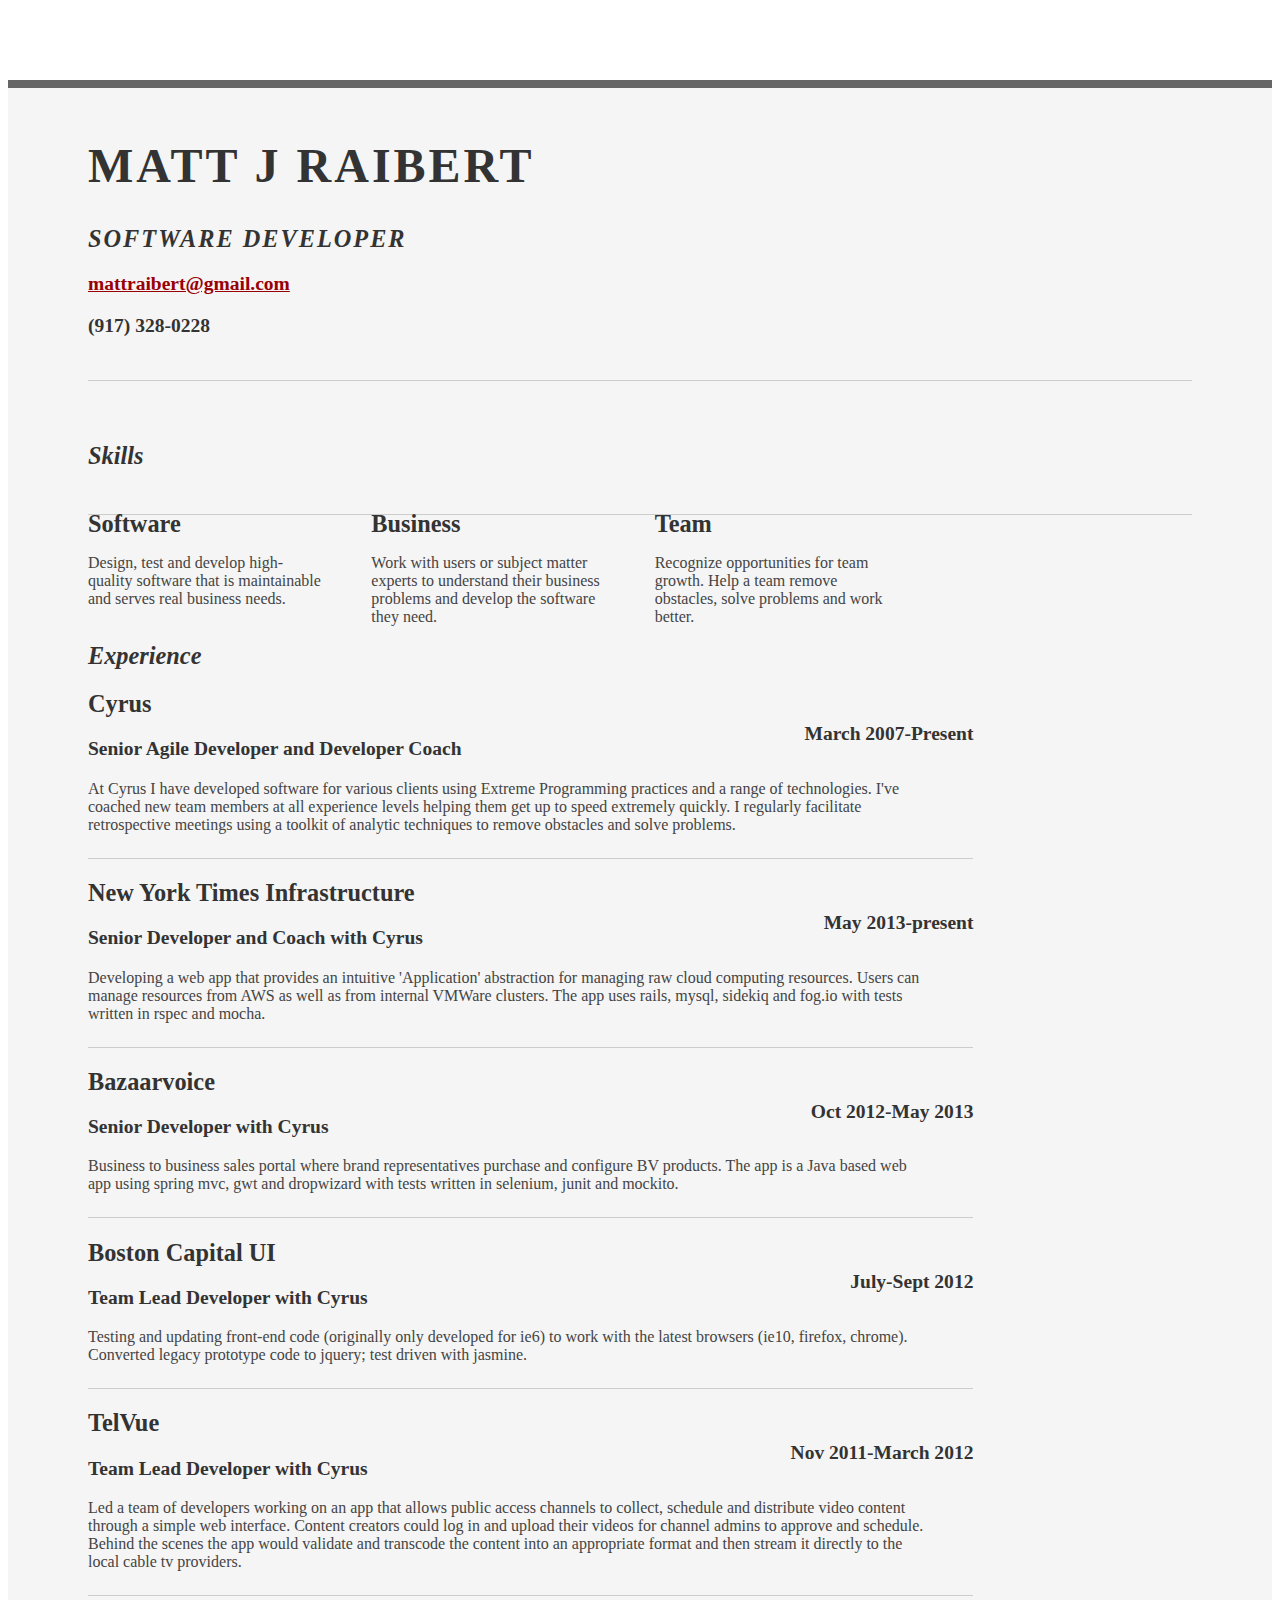
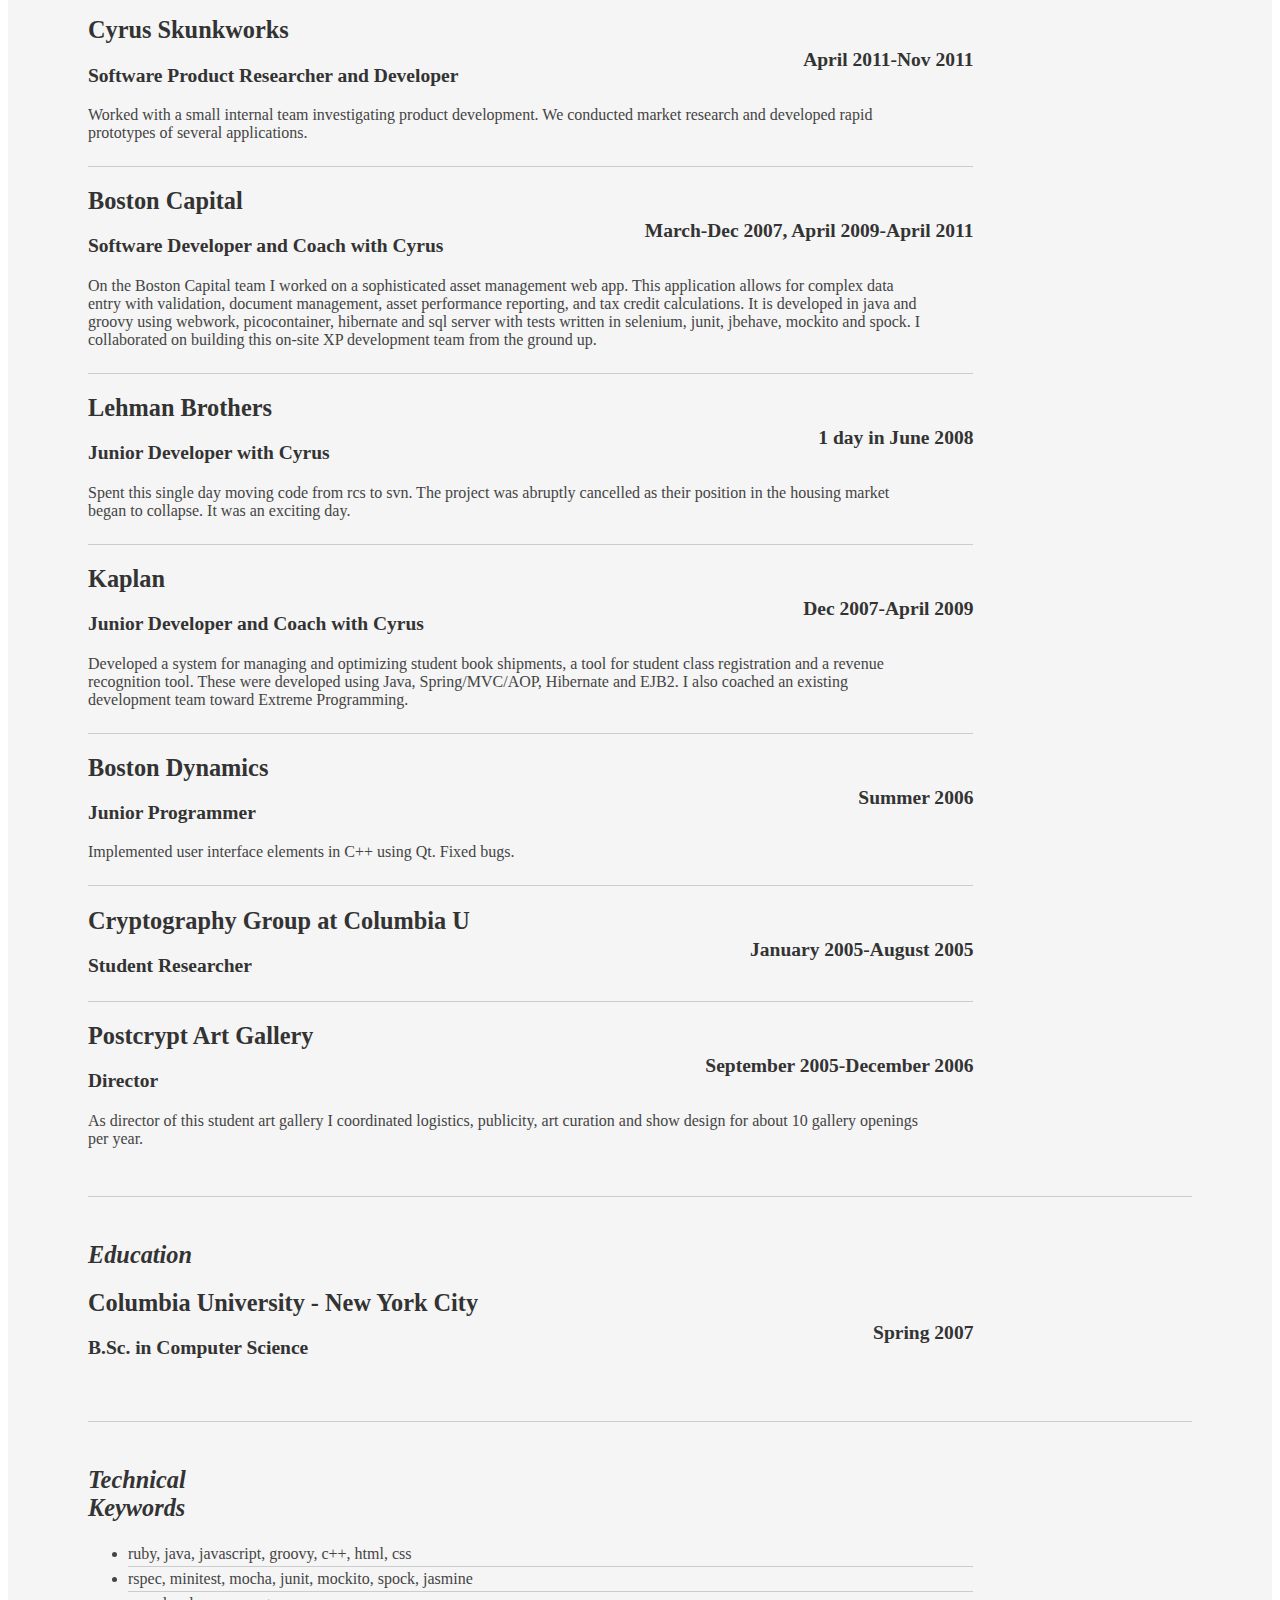
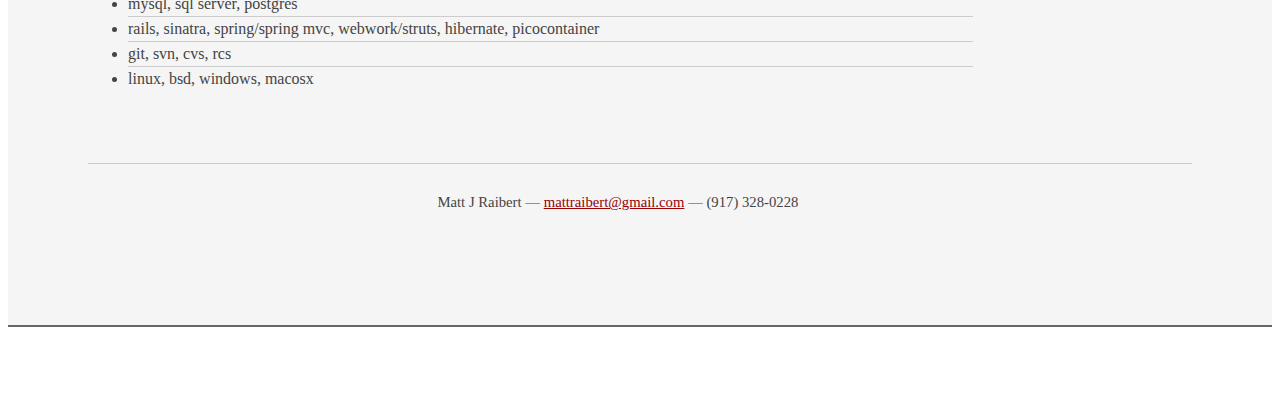
==== resume/index.html @ 64c14b51 "my current website" ====
<!DOCTYPE html PUBLIC "-//W3C//DTD XHTML 1.0 Strict//EN" "http://www.w3.org/TR/xhtml1/DTD/xhtml1-strict.dtd">
<html>
<head>
  <title>Matt J Raibert | Software Developer | mattraibert@gmail.com</title>
  <meta http-equiv="content-type" content="text/html; charset=utf-8"/>
  <meta name="keywords" content=""/>
  <meta name="description" content=""/>
  <link rel="stylesheet" type="text/css"
        href="http://yui.yahooapis.com/2.7.0/build/reset-fonts-grids/reset-fonts-grids.css"
        media="all"/>
  <link rel="stylesheet" type="text/css" href="common.css" media="all"/>
  <link rel="stylesheet" type="text/css" href="screen.css" media="screen"/>
  <link rel="stylesheet" type="text/css" href="print.css" media="print"/>
  <script type="text/javascript">
    var _gaq = _gaq || [];
    _gaq.push(['_setAccount', 'UA-7602095-3']);
    _gaq.push(['_setDomainName', 'mattraibert.com']);
    _gaq.push(['_setAllowLinker', true]);
    _gaq.push(['_trackPageview']);
    (function() {
      var ga = document.createElement('script'); ga.type = 'text/javascript'; ga.async = true;
      ga.src = ('https:' == document.location.protocol ? 'https://ssl' : 'http://www') + '.google-analytics.com/ga.js';
      var s = document.getElementsByTagName('script')[0]; s.parentNode.insertBefore(ga, s);
    })();
  </script>
</head>
<body>
<div id="doc2" class="yui-t7">
<div id="inner">
<div id="hd">
  <div class="yui-gc">
    <div class="yui-u first">
      <h1>Matt J Raibert</h1>
      <h2>Software Developer</h2>
    </div>
    <div class="yui-u">
      <div class="contact-info">
        <!-- <h3><a id="pdf" href="#">Download PDF</a></h3> -->
        <h3><a href="mailto:mattraibert@gmail.com">mattraibert@gmail.com</a>
        </h3>
        <h3>(917) 328-0228</h3>
      </div>
     </div>
  </div>
</div>
<div id="bd">
<div id="yui-main">
<div class="yui-b">
<div class="yui-gf">
  <div class="yui-u first">
    <h2>Skills</h2>
  </div>
  <div class="yui-u">
    <div class="talent">
      <h2>Software</h2>
      <p>
        Design, test and develop high-quality software that is
        maintainable and serves real business needs.
      </p>
    </div>
    <div class="talent">
      <h2>Business</h2>
      <p>
        Work with users or subject matter experts to understand their
        business problems and develop the software they need.
      </p>
    </div>
    <div class="talent">
      <h2>Team</h2>
      <p>
        Recognize opportunities for team growth. Help a team remove
        obstacles, solve problems and work better.
      </p>
    </div>
  </div>
</div>
<div class="yui-gf">
<div class="yui-u first">
  <h2>Experience</h2>
</div>
<div class="yui-u">
<div class="job">
  <h2>Cyrus</h2>
  <h3>Senior Agile Developer and Developer Coach</h3>
  <h4>March 2007-Present</h4>
  <p>
    At Cyrus I have developed software for various clients using
    Extreme Programming practices and a range of technologies. I've
    coached new team members at all experience levels helping them get
    up to speed extremely quickly. I regularly facilitate
    retrospective meetings using a toolkit of analytic techniques to
    remove obstacles and solve problems.
  </p>
</div>
<div class="job">
  <h2>New York Times Infrastructure</h2>
  <h3>Senior Developer and Coach with Cyrus</h3>
  <h4>May 2013-present</h4>
  <p>
    Developing a web app that provides an intuitive 'Application'
    abstraction for managing raw cloud computing resources. Users can
    manage resources from AWS as well as from internal VMWare
    clusters. The app uses rails, mysql, sidekiq and fog.io with tests
    written in rspec and mocha.
  </p>
</div>
<div class="job">
  <h2>Bazaarvoice</h2>
  <h3>Senior Developer with Cyrus</h3>
  <h4>Oct 2012-May 2013</h4>
  <p>
    Business to business sales portal where brand representatives
    purchase and configure BV products. The app is a Java based web
    app using spring mvc, gwt and dropwizard with tests written in
    selenium, junit and mockito.
  </p>
</div>
<div class="job">
  <h2>Boston Capital UI</h2>
  <h3>Team Lead Developer with Cyrus</h3>
  <h4>July-Sept 2012</h4>
  <p>
    Testing and updating front-end code (originally only developed for
    ie6) to work with the latest browsers (ie10, firefox, chrome).
    Converted legacy prototype code to jquery; test driven with jasmine.
  </p>
</div>
<div class="job">
  <h2>TelVue</h2>
  <h3>Team Lead Developer with Cyrus</h3>
  <h4>Nov 2011-March 2012</h4>
  <p>
    Led a team of developers working on an app that allows public access
    channels to collect, schedule and distribute video content through a
    simple web interface. Content creators could log in and upload their
    videos for channel admins to approve and schedule. Behind the scenes
    the app would validate and transcode the content into an appropriate
    format and then stream it directly to the local cable tv providers.
  </p>
</div>
<div class="job">
  <h2>Cyrus Skunkworks</h2>
  <h3>Software Product Researcher and Developer</h3>
  <h4>April 2011-Nov 2011</h4>
  <p>
    Worked with a small internal team investigating product
    development. We conducted market research and developed rapid
    prototypes of several applications.
  </p>
</div>
<div class="job">
  <h2>Boston Capital</h2>
  <h3>Software Developer and Coach with Cyrus</h3>
  <h4>March-Dec 2007, April 2009-April 2011</h4>
  <p>
    On the Boston Capital team I worked on a sophisticated asset
    management web app. This application allows for complex data entry
    with validation, document management, asset performance reporting,
    and tax credit calculations. It is developed in java and groovy
    using webwork, picocontainer, hibernate and sql server with tests
    written in selenium, junit, jbehave, mockito and spock. I
    collaborated on building this on-site XP development team from the
    ground up.
  </p>
</div>
<div class="job">
  <h2>Lehman Brothers</h2>
  <h3>Junior Developer with Cyrus</h3>
  <h4>1 day in June 2008</h4>
  <p>
    Spent this single day moving code from rcs to svn. The project was
    abruptly cancelled as their position in the housing market began
    to collapse. It was an exciting day.
  </p>
</div>
<div class="job">
  <h2>Kaplan</h2>
  <h3>Junior Developer and Coach with Cyrus</h3>
  <h4>Dec 2007-April 2009</h4>
  <p>
    Developed a system for managing and optimizing student book
    shipments, a tool for student class registration and a revenue
    recognition tool. These were developed using Java, Spring/MVC/AOP,
    Hibernate and EJB2. I also coached an existing development team
    toward Extreme Programming.
  </p>
</div>
<div class="job">
  <h2>Boston Dynamics</h2>
  <h3>Junior Programmer</h3>
  <h4>Summer 2006</h4>
  <p>
    Implemented user interface elements in C++ using Qt. Fixed bugs.
  </p>
</div>
<div class="job">
  <h2>Cryptography Group at Columbia U</h2>
  <h3>Student Researcher</h3>
  <h4>January 2005-August 2005</h4>
  <p></p>
</div>
<div class="job last"><h2>Postcrypt Art Gallery</h2>
  <h3>Director</h3>
  <h4>September 2005-December 2006</h4>
  <p>
    As director of this student art gallery I coordinated logistics,
    publicity, art curation and show design for about 10 gallery
    openings per year.
  </p>
</div>
</div>
</div>
<div class="yui-gf">
  <div class="yui-u first">
    <h2>Education</h2>
  </div>
  <div class="yui-u ed">
    <h2>Columbia University - New York City</h2>
    <h3>B.Sc. in Computer Science</h3><h4>Spring 2007</h4><br/>
  </div>
</div>
<div class="yui-gf last">
  <div class="yui-u first">
    <h2>Technical Keywords</h2>
  </div>
  <div class="skills-list yui-u">
    <ul>
      <li>ruby, java, javascript, groovy, c++, html, css</li>
      <li>rspec, minitest, mocha, junit, mockito, spock, jasmine</li>
      <li>mysql, sql server, postgres</li>
      <li>rails, sinatra, spring/spring mvc, webwork/struts, hibernate, picocontainer</li>
      <li>git, svn, cvs, rcs</li>
      <li class="last">linux, bsd, windows, macosx</li>
    </ul>
  </div>
</div>
</div>
</div>
</div>
<div id="ft">
  <p>
    Matt J Raibert &mdash; <a href="mailto:mattraibert@gmail.com">mattraibert@gmail.com</a> &mdash; (917) 328-0228
  </p>
</div>
</div>
</div>
</body>
</html>
---- resume/common.css ----
/*
---------------------------------------------------------------------------------
	STRIPPED DOWN RESUME TEMPLATE
    html resume

    v0.9: 5/28/09

    design and code by: thingsthatarebrown.com
                        (matt brown)
---------------------------------------------------------------------------------
*/

.msg {
  padding:  10px;
  position: relative;
}

.msg a {
  margin-left:     20px;
  padding:         4px 8px;
  text-decoration: none;
}

body {
  font-family: Georgia;
}

.yui-gf {
  padding-top:    1.5em;
  padding-bottom: 1.5em;
  border-bottom:  1px solid #ccc;
}

#hd h2 {
  text-transform: uppercase;
  letter-spacing: 2px;
}

#bd, #ft {
  margin-bottom: 2em;
}

#ft {
  padding:    1em 0 5em 0;
  font-size:  92%;
  border-top: 1px solid #ccc;
  text-align: center;
}

#ft p {
  margin-bottom: 0;
  text-align:    center;
}

#hd h1 {
  font-size:      48px;
  text-transform: uppercase;
  letter-spacing: 3px;
}

h2 {
  font-size: 152%
}

h3, h4 {
  font-size: 122%;
}

p {
  font-size:     100%;
  line-height:   18px;
  padding-right: 3em;
}

strong {
  font-weight: bold;
}

li {
  line-height:   24px;
  border-bottom: 1px solid #ccc;
}

p.enlarge {
  font-size:     144%;
  padding-right: 6.5em;
  line-height:   24px;
}

.contact-info {
  margin-top: 7px;
}

.first h2 {
  font-style: italic;
}

.last {
  border-bottom: 0
}

a#pdf {
  display:         block;
  float:           left;
  padding:         6px 50px 6px 12px;
  margin-bottom:   6px;
  text-decoration: none;
}

.job {
  position:       relative;
  margin-bottom:  1em;
  padding-bottom: 0;
  border-bottom:  1px solid #ccc;
}

.ed {
  position: relative;
}

.ed h4, .job h4 {
  position: absolute;
  top:      0.35em;
  right:    0
}

.job p {
  margin: 0.75em 0 1.5em 0;
}

.last {
  border: none;
}

.talent {
  width: 32%;
  float: left
}

.talent h2 {
  margin-bottom: 6px;
}

#srt-ttab {
  margin-bottom: 100px;
  text-align:    center;
}

#srt-ttab img.last {
  margin-top: 20px
}

.yui-gf .yui-u {
  width: 80.2%;
}

.yui-gf div.first {
  width: 12.3%;
}
---- resume/screen.css ----
/*
---------------------------------------------------------------------------------
	STRIPPED DOWN RESUME TEMPLATE
    html resume

    v0.9: 5/28/09

    design and code by: thingsthatarebrown.com 
                        (matt brown)
---------------------------------------------------------------------------------
*/

.msg {
  background: #222;
}

.msg h1 {
  color: #fff;
}

.msg a {
  background: #408814;
  color:      white;
}

.msg a:hover {
  background: #266400;
}

/* //-- yui-grids style overrides -- */
body {
  color: #444;
}

#inner {
  padding:      10px 80px;
  margin:       80px auto;
  background:   #f5f5f5;
  border:       solid #666;
  border-width: 8px 0 2px 0;
}

/* //-- header, body, footer -- */
#hd {
  margin:         2.5em 0 1em 0;
  padding-bottom: 1.5em;
  border-bottom:  1px solid #ccc
}

h1, h2, h3, h4 {
  color: #333;
}

a {
  color: #990003
}

a:hover {
  text-decoration: none;
}

p.enlarge span {
  color: #000
}

a#pdf {
  background: #666;
  color:      white;
}

a#pdf:hover {
  background: #222;
}
---- resume/print.css ----
/*
---------------------------------------------------------------------------------
	STRIPPED DOWN RESUME TEMPLATE
    html resume

    v0.9: 5/28/09

    design and code by: thingsthatarebrown.com 
                        (matt brown)
---------------------------------------------------------------------------------
*/

#inner {
  padding:             10px 80px;
  margin:              auto;
  border:              1px solid #666;
  border-top-width:    8px;
  border-bottom-width: 2px;
}

#doc2 {
  width: 80em;
}

#hd {
  margin:         2em 0 0 0;
  padding-bottom: 1.5em;
  border-bottom:  1px solid #ccc
}

a {
  color:           black;
  text-decoration: none;
}

.yui-t7 #yui-main .yui-b {
  margin: 0;
}
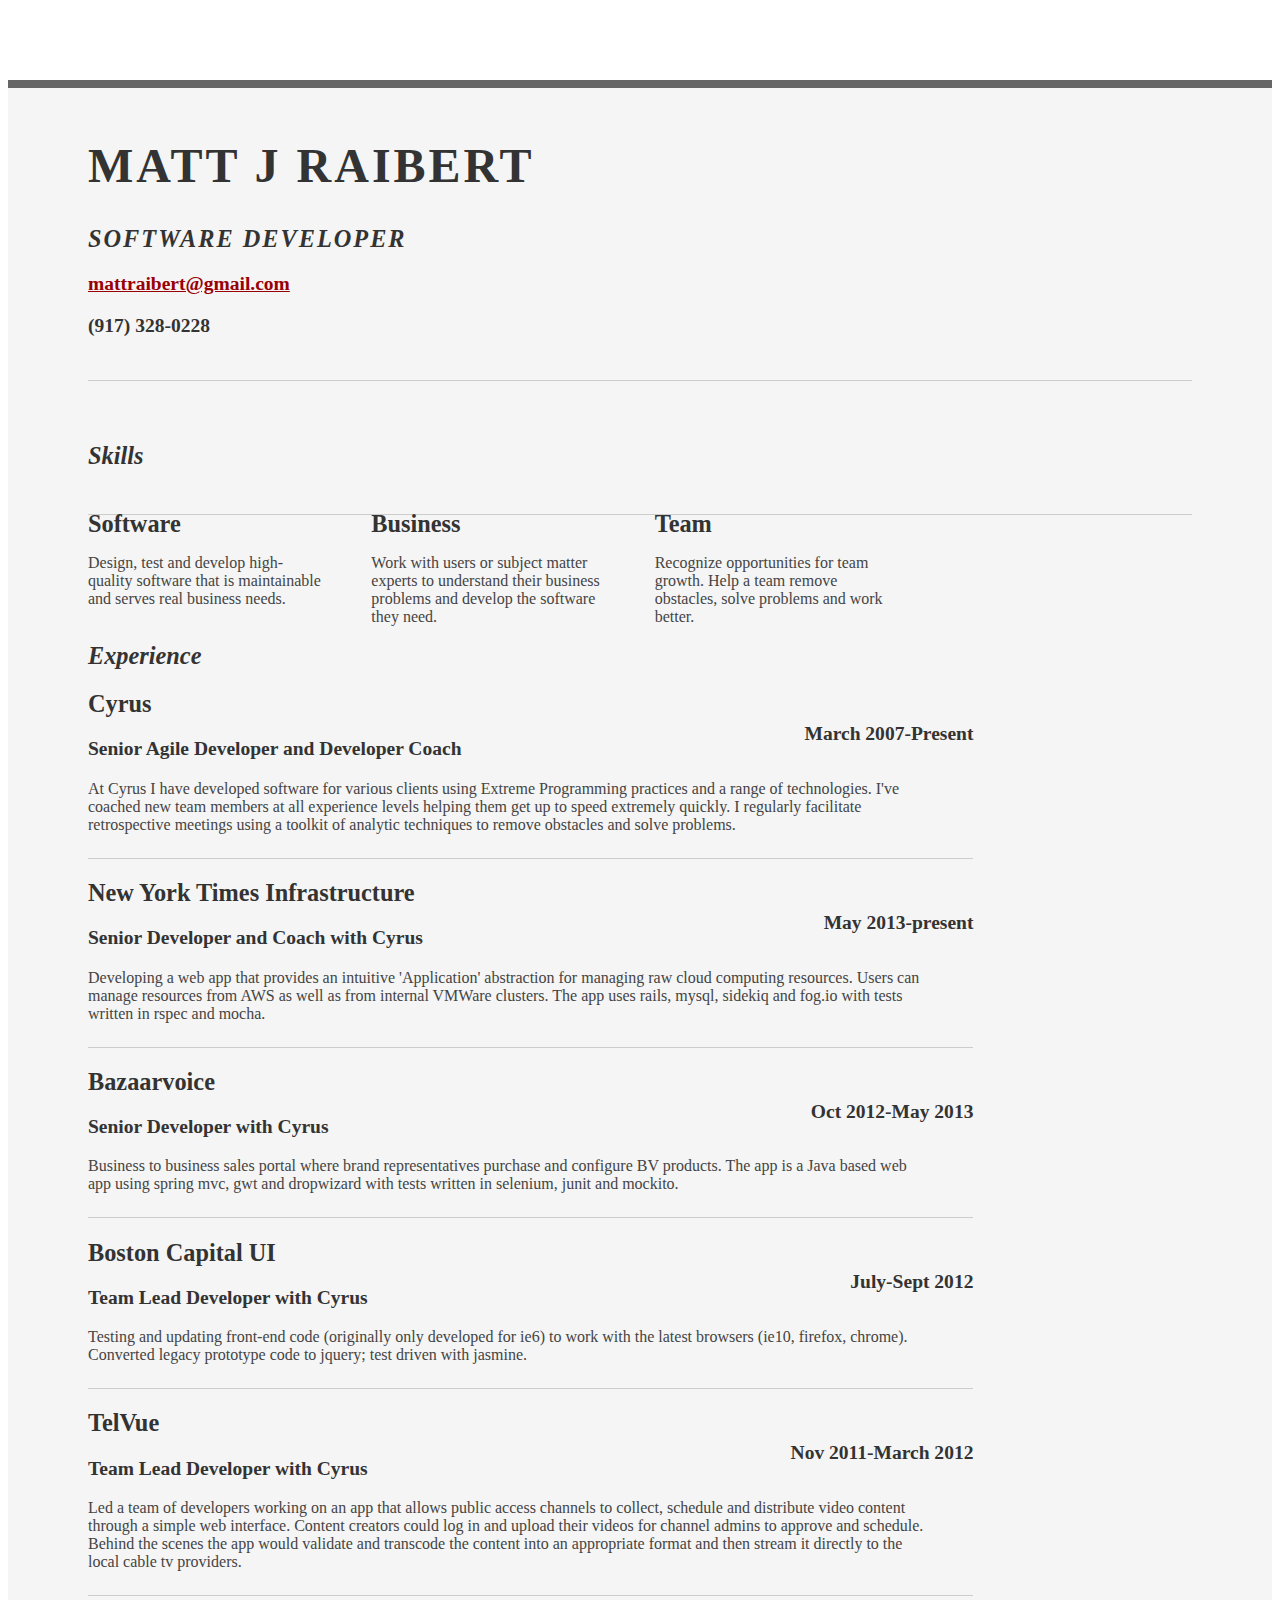
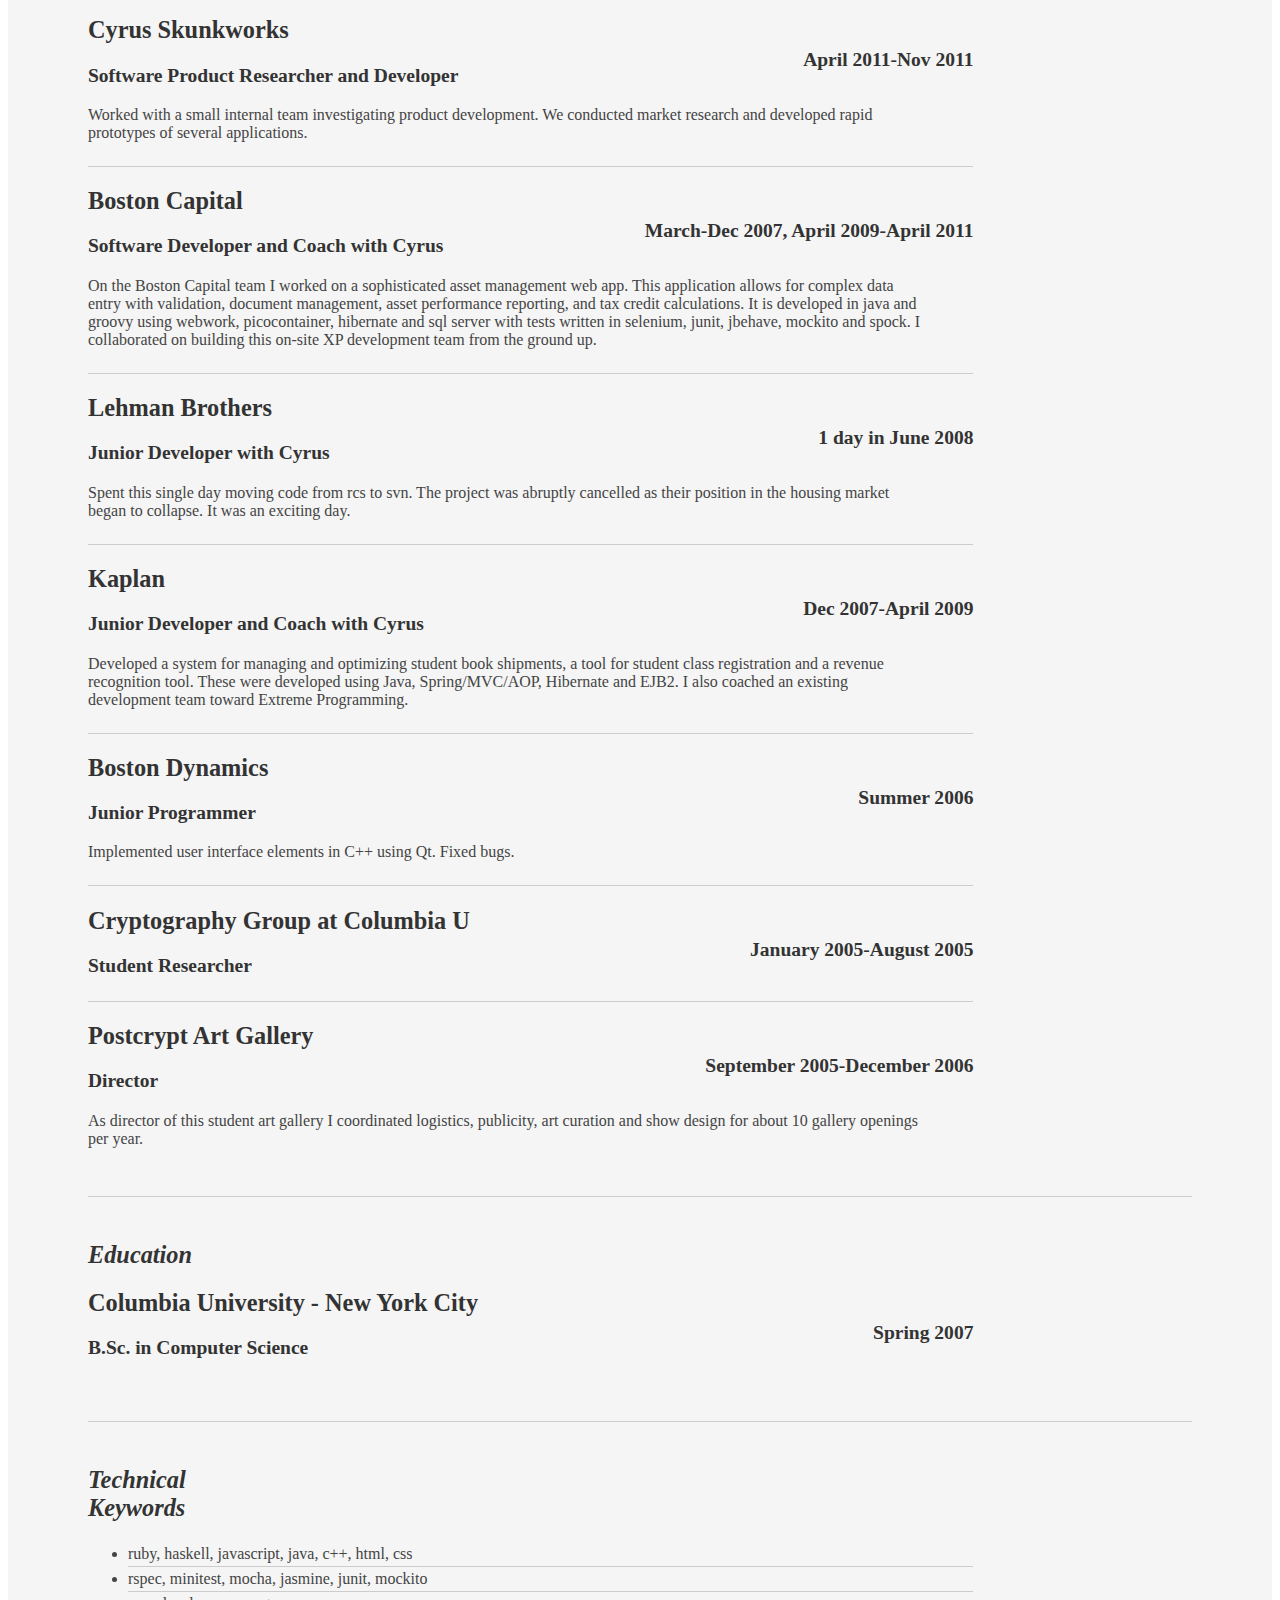
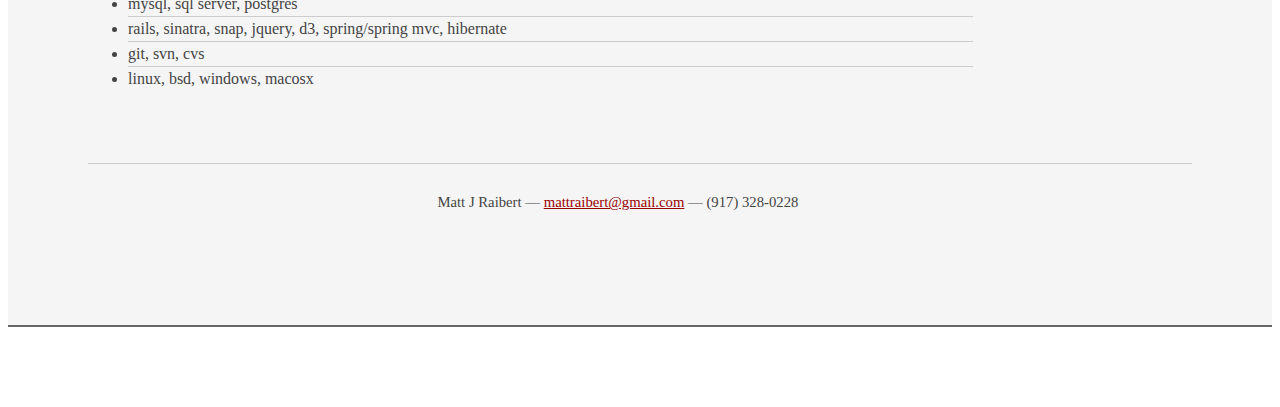
==== commit da78e146: "keywords" ====
--- a/resume/index.html
+++ b/resume/index.html
@@ -225,11 +225,11 @@
   </div>
   <div class="skills-list yui-u">
     <ul>
-      <li>ruby, java, javascript, groovy, c++, html, css</li>
-      <li>rspec, minitest, mocha, junit, mockito, spock, jasmine</li>
+      <li>ruby, haskell, javascript, java, c++, html, css</li>
+      <li>rspec, minitest, mocha, jasmine, junit, mockito</li>
       <li>mysql, sql server, postgres</li>
-      <li>rails, sinatra, spring/spring mvc, webwork/struts, hibernate, picocontainer</li>
-      <li>git, svn, cvs, rcs</li>
+      <li>rails, sinatra, snap, jquery, d3, spring/spring mvc, hibernate</li>
+      <li>git, svn, cvs</li>
       <li class="last">linux, bsd, windows, macosx</li>
     </ul>
   </div>
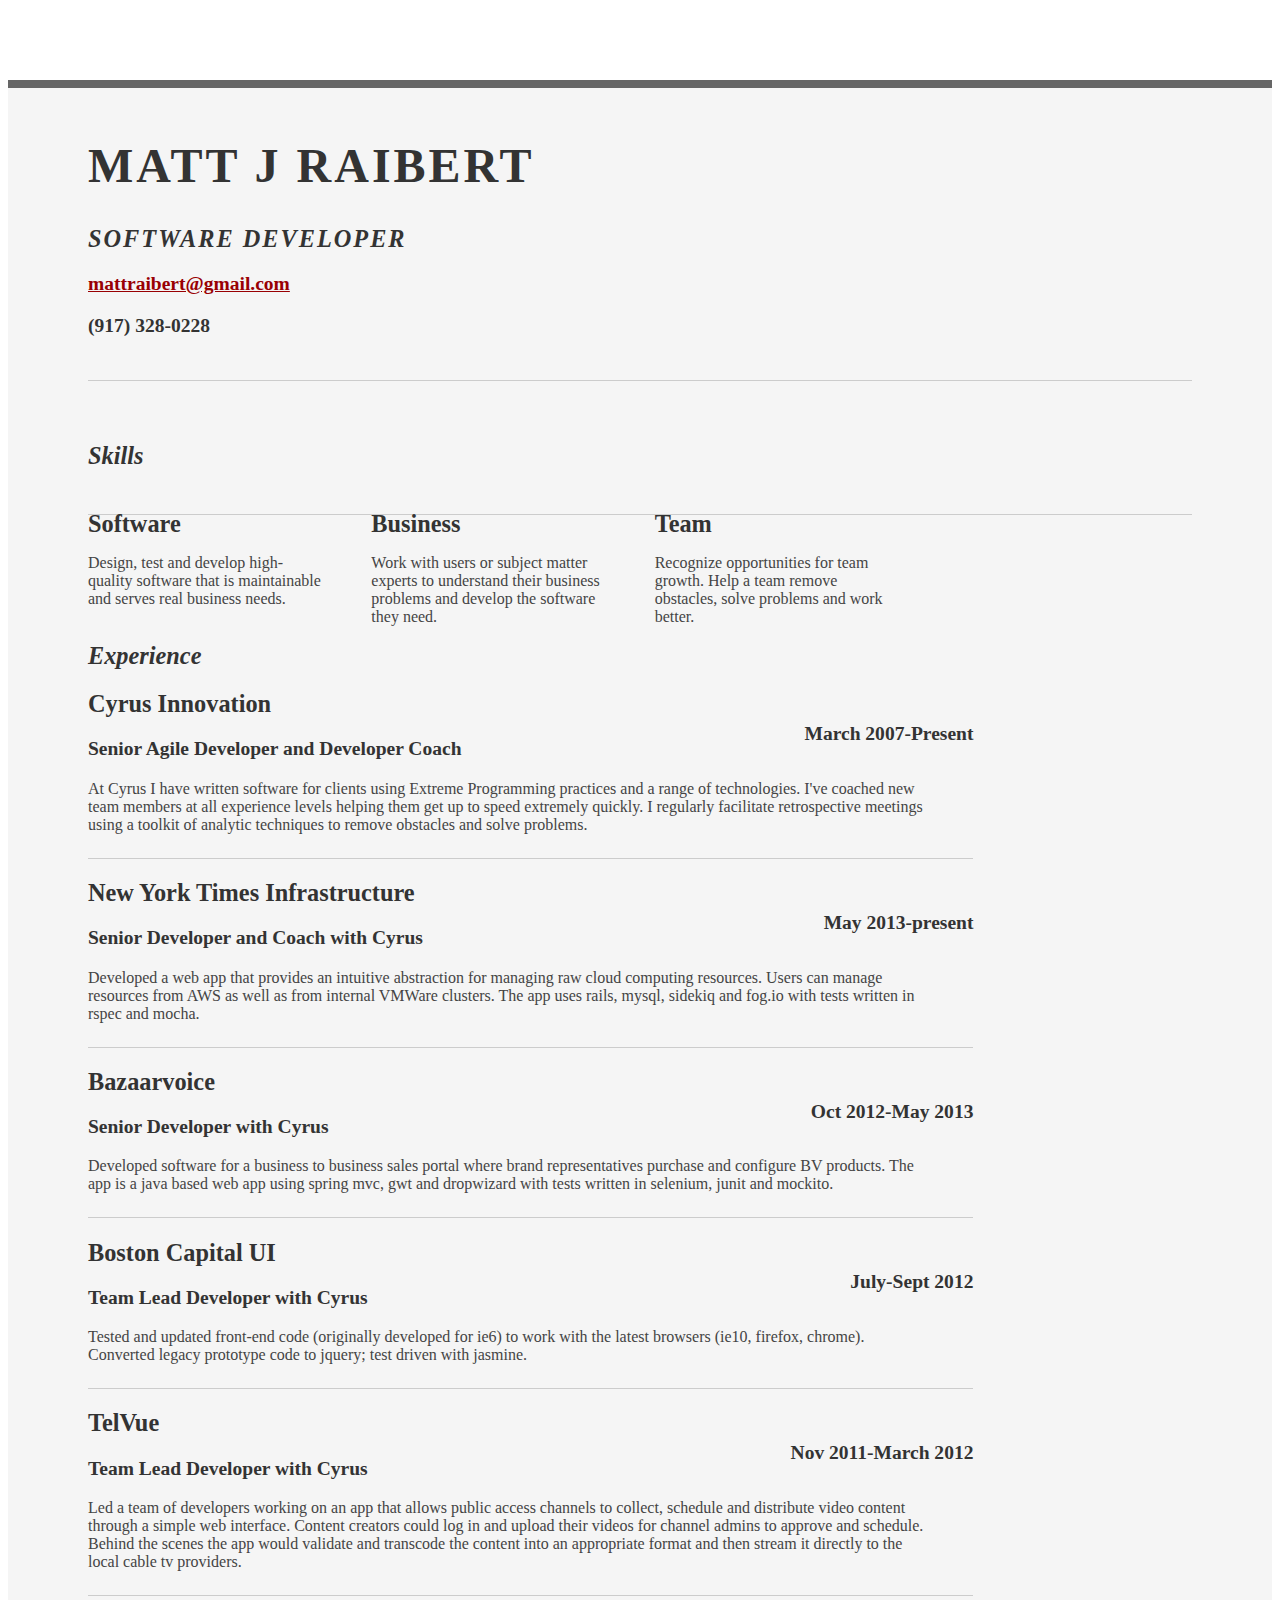
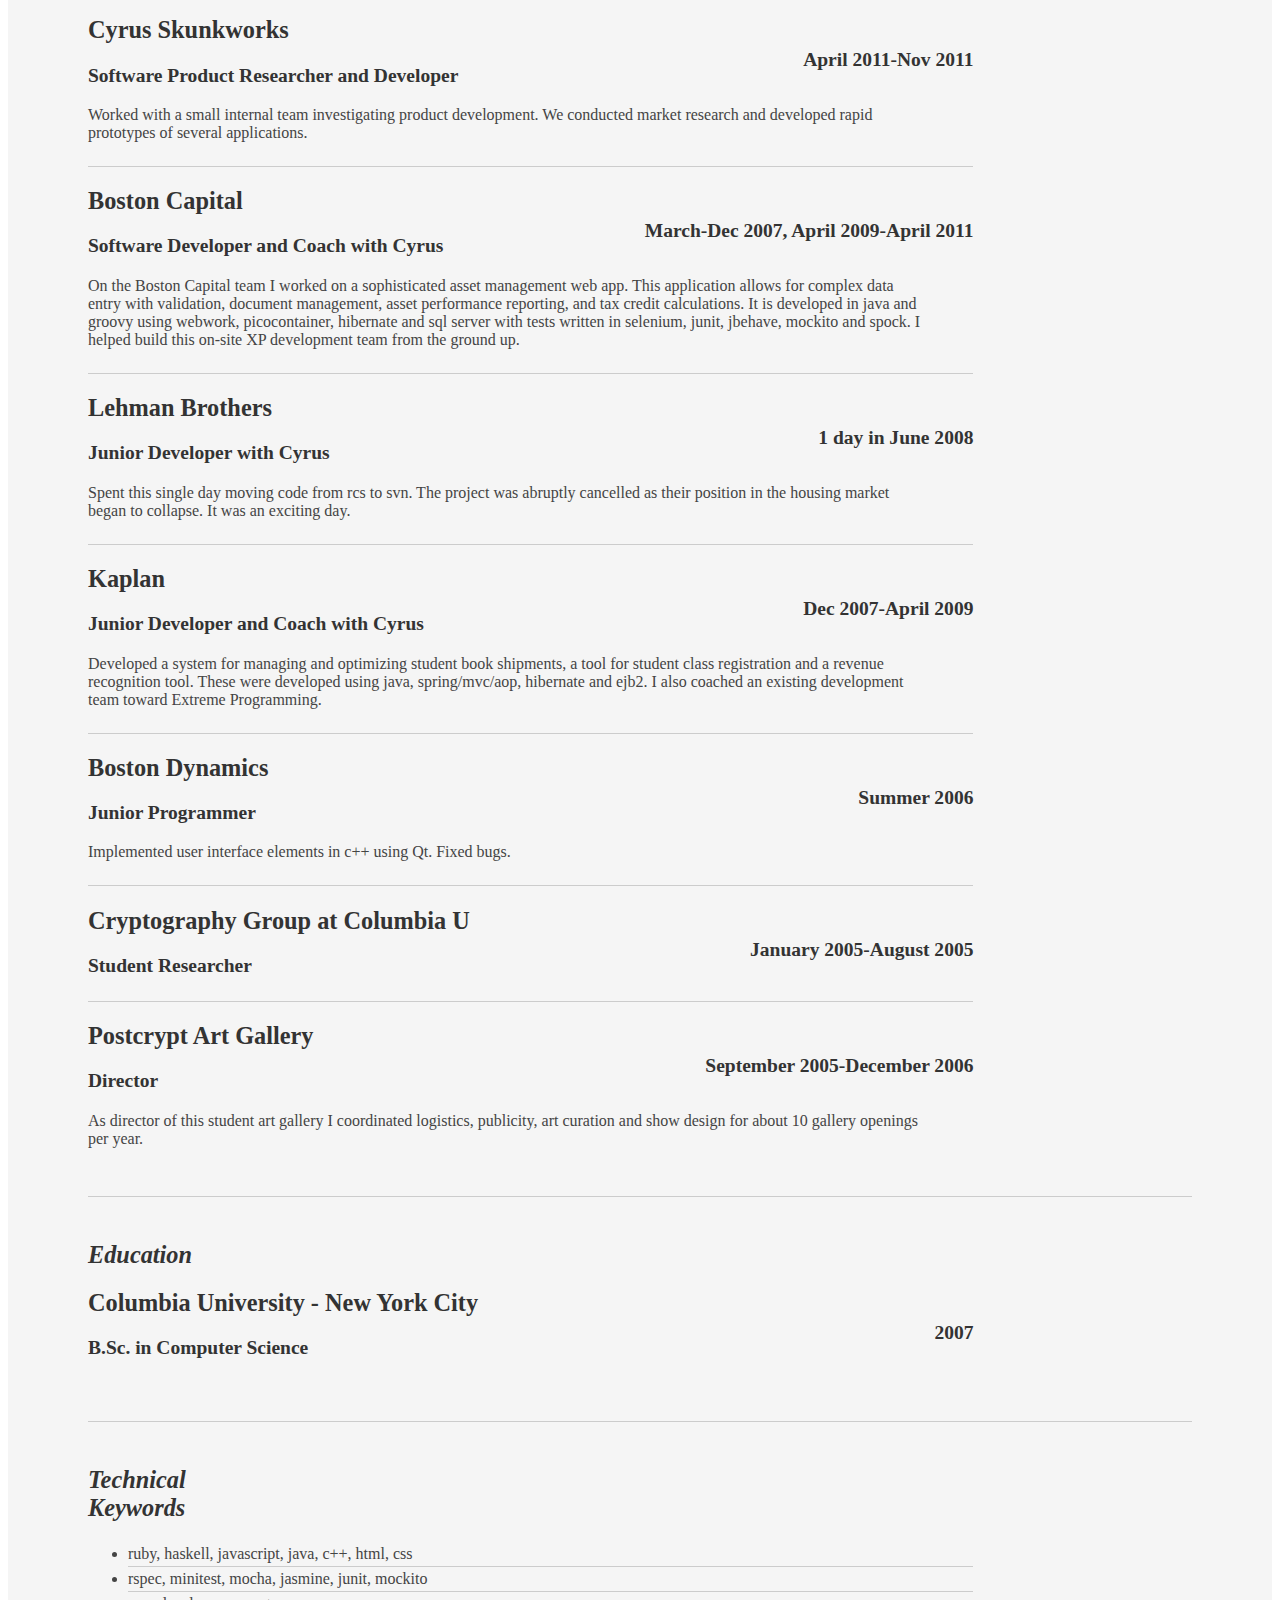
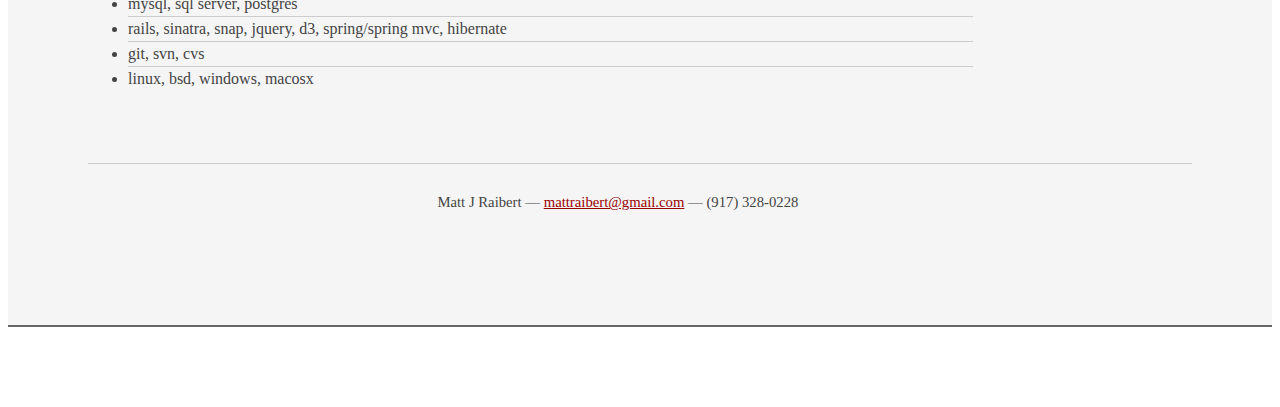
==== commit 1eaa3f4c: "update" ====
--- a/resume/index.html
+++ b/resume/index.html
@@ -80,16 +80,16 @@
 </div>
 <div class="yui-u">
 <div class="job">
-  <h2>Cyrus</h2>
+  <h2>Cyrus Innovation</h2>
   <h3>Senior Agile Developer and Developer Coach</h3>
   <h4>March 2007-Present</h4>
   <p>
-    At Cyrus I have developed software for various clients using
-    Extreme Programming practices and a range of technologies. I've
-    coached new team members at all experience levels helping them get
-    up to speed extremely quickly. I regularly facilitate
-    retrospective meetings using a toolkit of analytic techniques to
-    remove obstacles and solve problems.
+    At Cyrus I have written software for clients using Extreme
+    Programming practices and a range of technologies. I've coached
+    new team members at all experience levels helping them get up to
+    speed extremely quickly. I regularly facilitate retrospective
+    meetings using a toolkit of analytic techniques to remove
+    obstacles and solve problems.
   </p>
 </div>
 <div class="job">
@@ -97,11 +97,11 @@
   <h3>Senior Developer and Coach with Cyrus</h3>
   <h4>May 2013-present</h4>
   <p>
-    Developing a web app that provides an intuitive 'Application'
-    abstraction for managing raw cloud computing resources. Users can
-    manage resources from AWS as well as from internal VMWare
-    clusters. The app uses rails, mysql, sidekiq and fog.io with tests
-    written in rspec and mocha.
+    Developed a web app that provides an intuitive abstraction for
+    managing raw cloud computing resources. Users can manage resources
+    from AWS as well as from internal VMWare clusters. The app uses
+    rails, mysql, sidekiq and fog.io with tests written in rspec and
+    mocha.
   </p>
 </div>
 <div class="job">
@@ -109,10 +109,10 @@
   <h3>Senior Developer with Cyrus</h3>
   <h4>Oct 2012-May 2013</h4>
   <p>
-    Business to business sales portal where brand representatives
-    purchase and configure BV products. The app is a Java based web
-    app using spring mvc, gwt and dropwizard with tests written in
-    selenium, junit and mockito.
+    Developed software for a business to business sales portal where brand
+    representatives purchase and configure BV products. The app is a
+    java based web app using spring mvc, gwt and dropwizard with tests
+    written in selenium, junit and mockito.
   </p>
 </div>
 <div class="job">
@@ -120,9 +120,10 @@
   <h3>Team Lead Developer with Cyrus</h3>
   <h4>July-Sept 2012</h4>
   <p>
-    Testing and updating front-end code (originally only developed for
-    ie6) to work with the latest browsers (ie10, firefox, chrome).
-    Converted legacy prototype code to jquery; test driven with jasmine.
+    Tested and updated front-end code (originally developed for ie6)
+    to work with the latest browsers (ie10, firefox, chrome).
+    Converted legacy prototype code to jquery; test driven with
+    jasmine.
   </p>
 </div>
 <div class="job">
@@ -158,9 +159,8 @@
     with validation, document management, asset performance reporting,
     and tax credit calculations. It is developed in java and groovy
     using webwork, picocontainer, hibernate and sql server with tests
-    written in selenium, junit, jbehave, mockito and spock. I
-    collaborated on building this on-site XP development team from the
-    ground up.
+    written in selenium, junit, jbehave, mockito and spock. I helped
+    build this on-site XP development team from the ground up.
   </p>
 </div>
 <div class="job">
@@ -180,8 +180,8 @@
   <p>
     Developed a system for managing and optimizing student book
     shipments, a tool for student class registration and a revenue
-    recognition tool. These were developed using Java, Spring/MVC/AOP,
-    Hibernate and EJB2. I also coached an existing development team
+    recognition tool. These were developed using java, spring/mvc/aop,
+    hibernate and ejb2. I also coached an existing development team
     toward Extreme Programming.
   </p>
 </div>
@@ -190,7 +190,7 @@
   <h3>Junior Programmer</h3>
   <h4>Summer 2006</h4>
   <p>
-    Implemented user interface elements in C++ using Qt. Fixed bugs.
+    Implemented user interface elements in c++ using Qt. Fixed bugs.
   </p>
 </div>
 <div class="job">
@@ -216,7 +216,7 @@
   </div>
   <div class="yui-u ed">
     <h2>Columbia University - New York City</h2>
-    <h3>B.Sc. in Computer Science</h3><h4>Spring 2007</h4><br/>
+    <h3>B.Sc. in Computer Science</h3><h4>2007</h4><br/>
   </div>
 </div>
 <div class="yui-gf last">
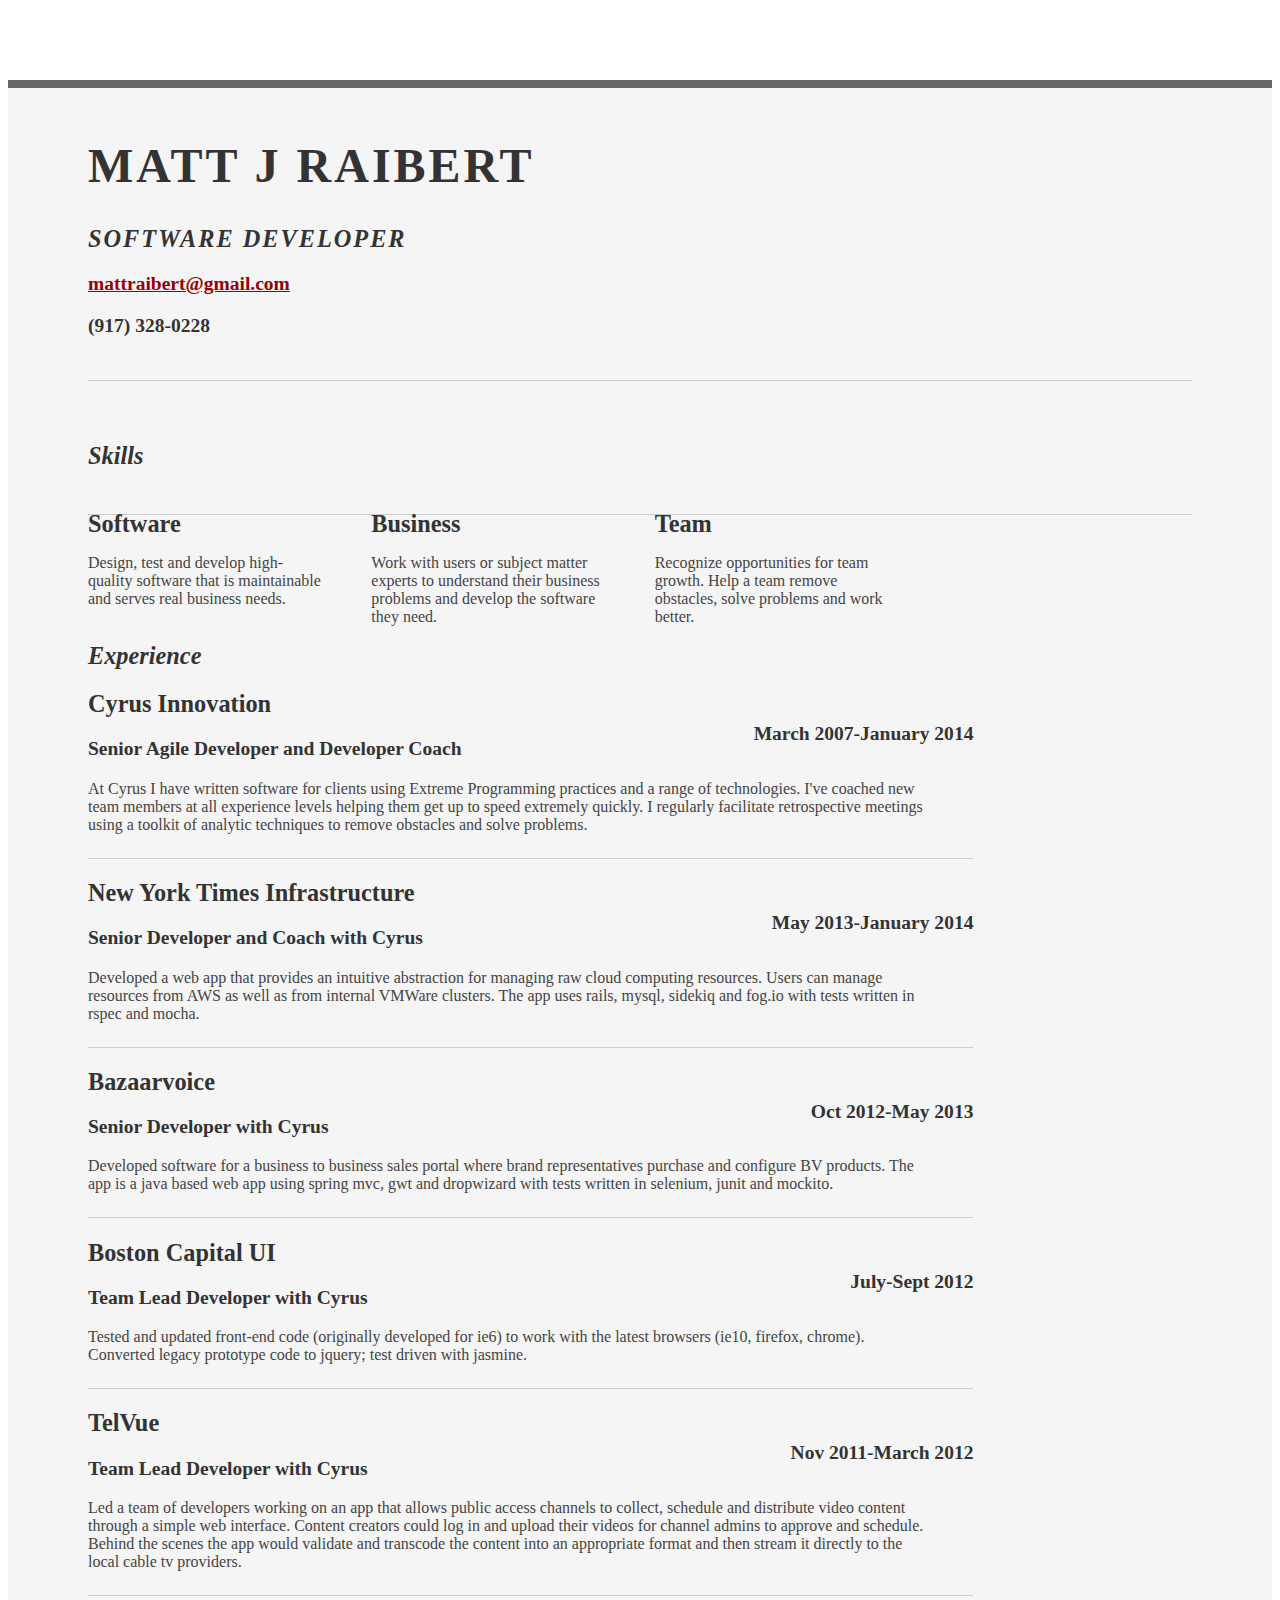
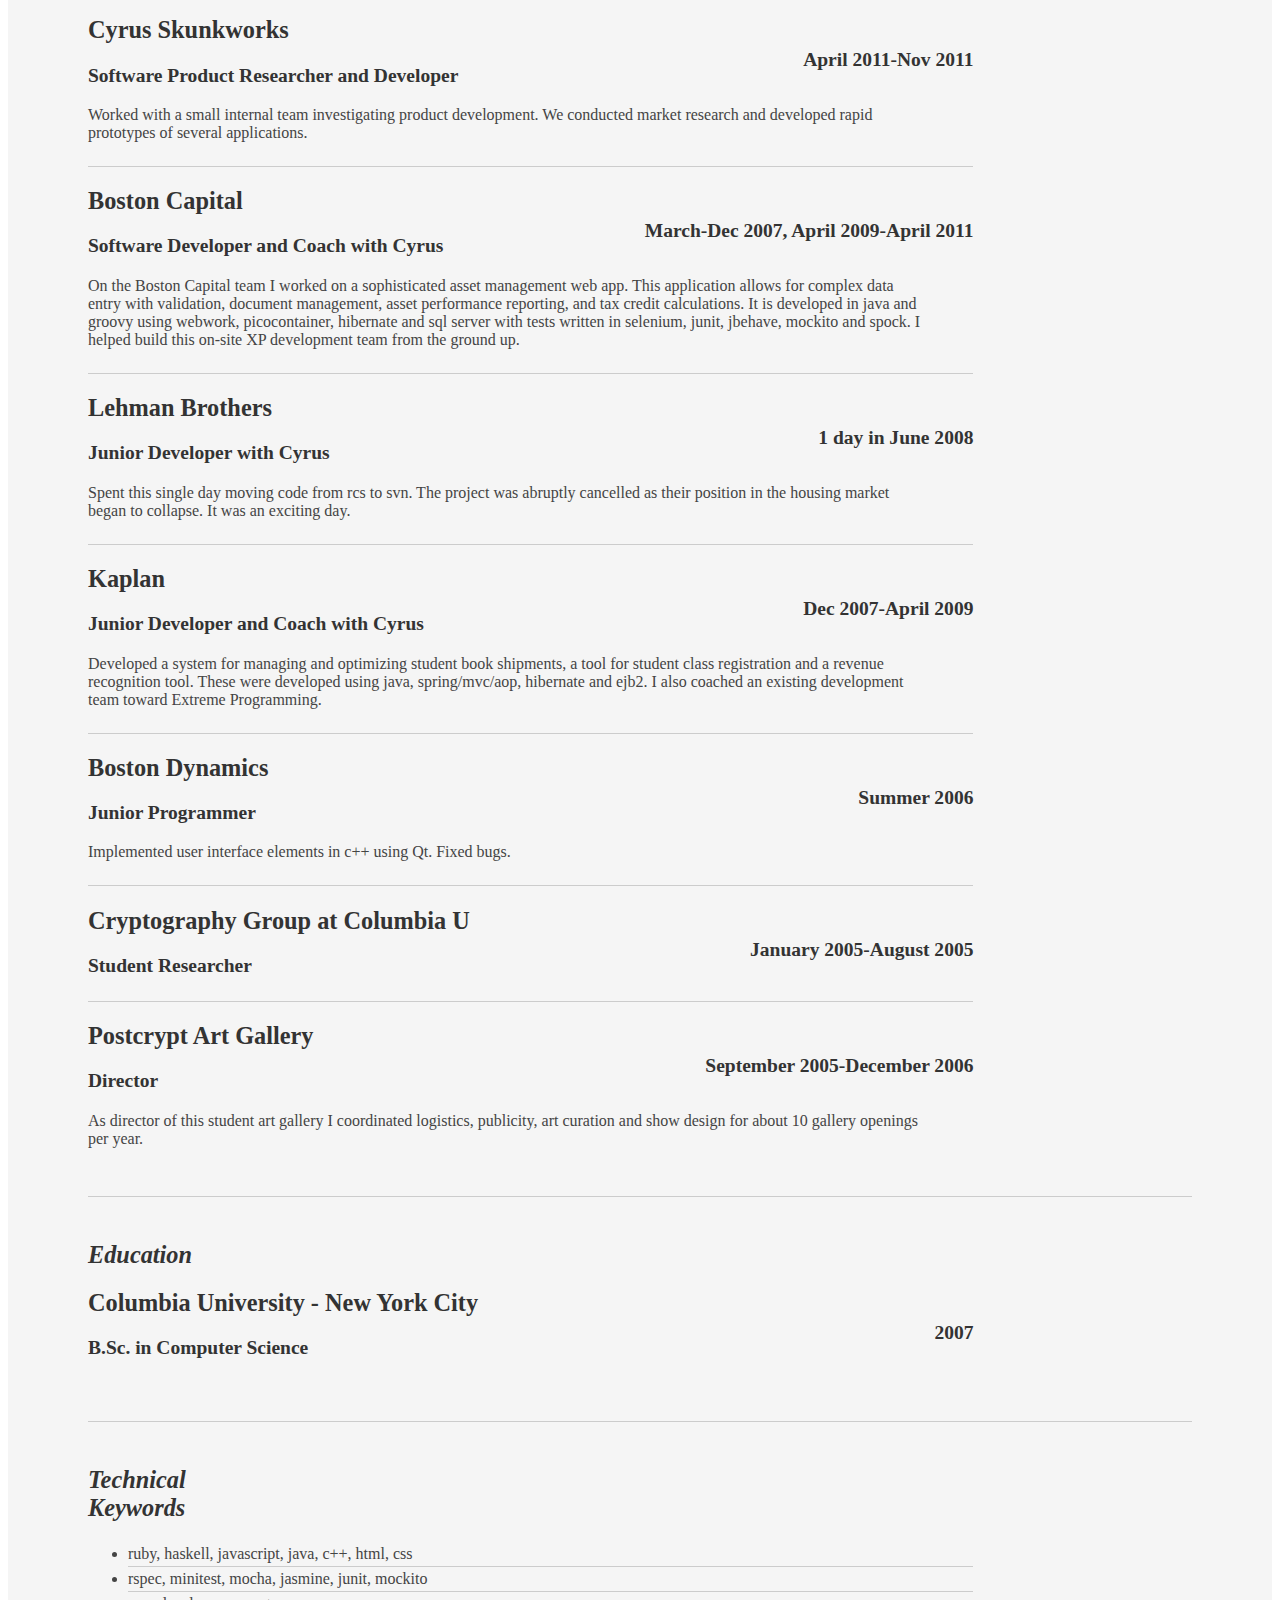
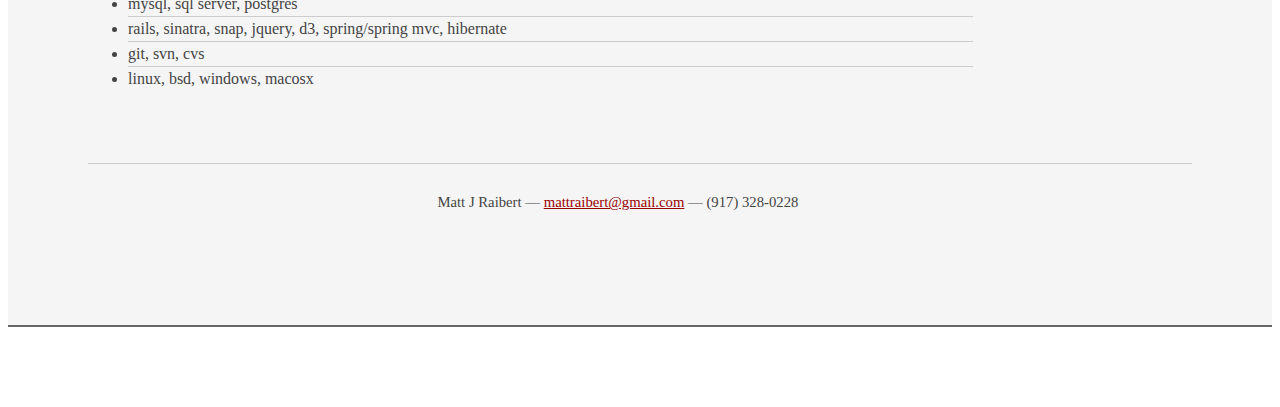
==== commit 4c4f083c: "Terminate Cyrus experience" ====
--- a/resume/index.html
+++ b/resume/index.html
@@ -82,7 +82,7 @@
 <div class="job">
   <h2>Cyrus Innovation</h2>
   <h3>Senior Agile Developer and Developer Coach</h3>
-  <h4>March 2007-Present</h4>
+  <h4>March 2007-January 2014</h4>
   <p>
     At Cyrus I have written software for clients using Extreme
     Programming practices and a range of technologies. I've coached
@@ -95,7 +95,7 @@
 <div class="job">
   <h2>New York Times Infrastructure</h2>
   <h3>Senior Developer and Coach with Cyrus</h3>
-  <h4>May 2013-present</h4>
+  <h4>May 2013-January 2014</h4>
   <p>
     Developed a web app that provides an intuitive abstraction for
     managing raw cloud computing resources. Users can manage resources
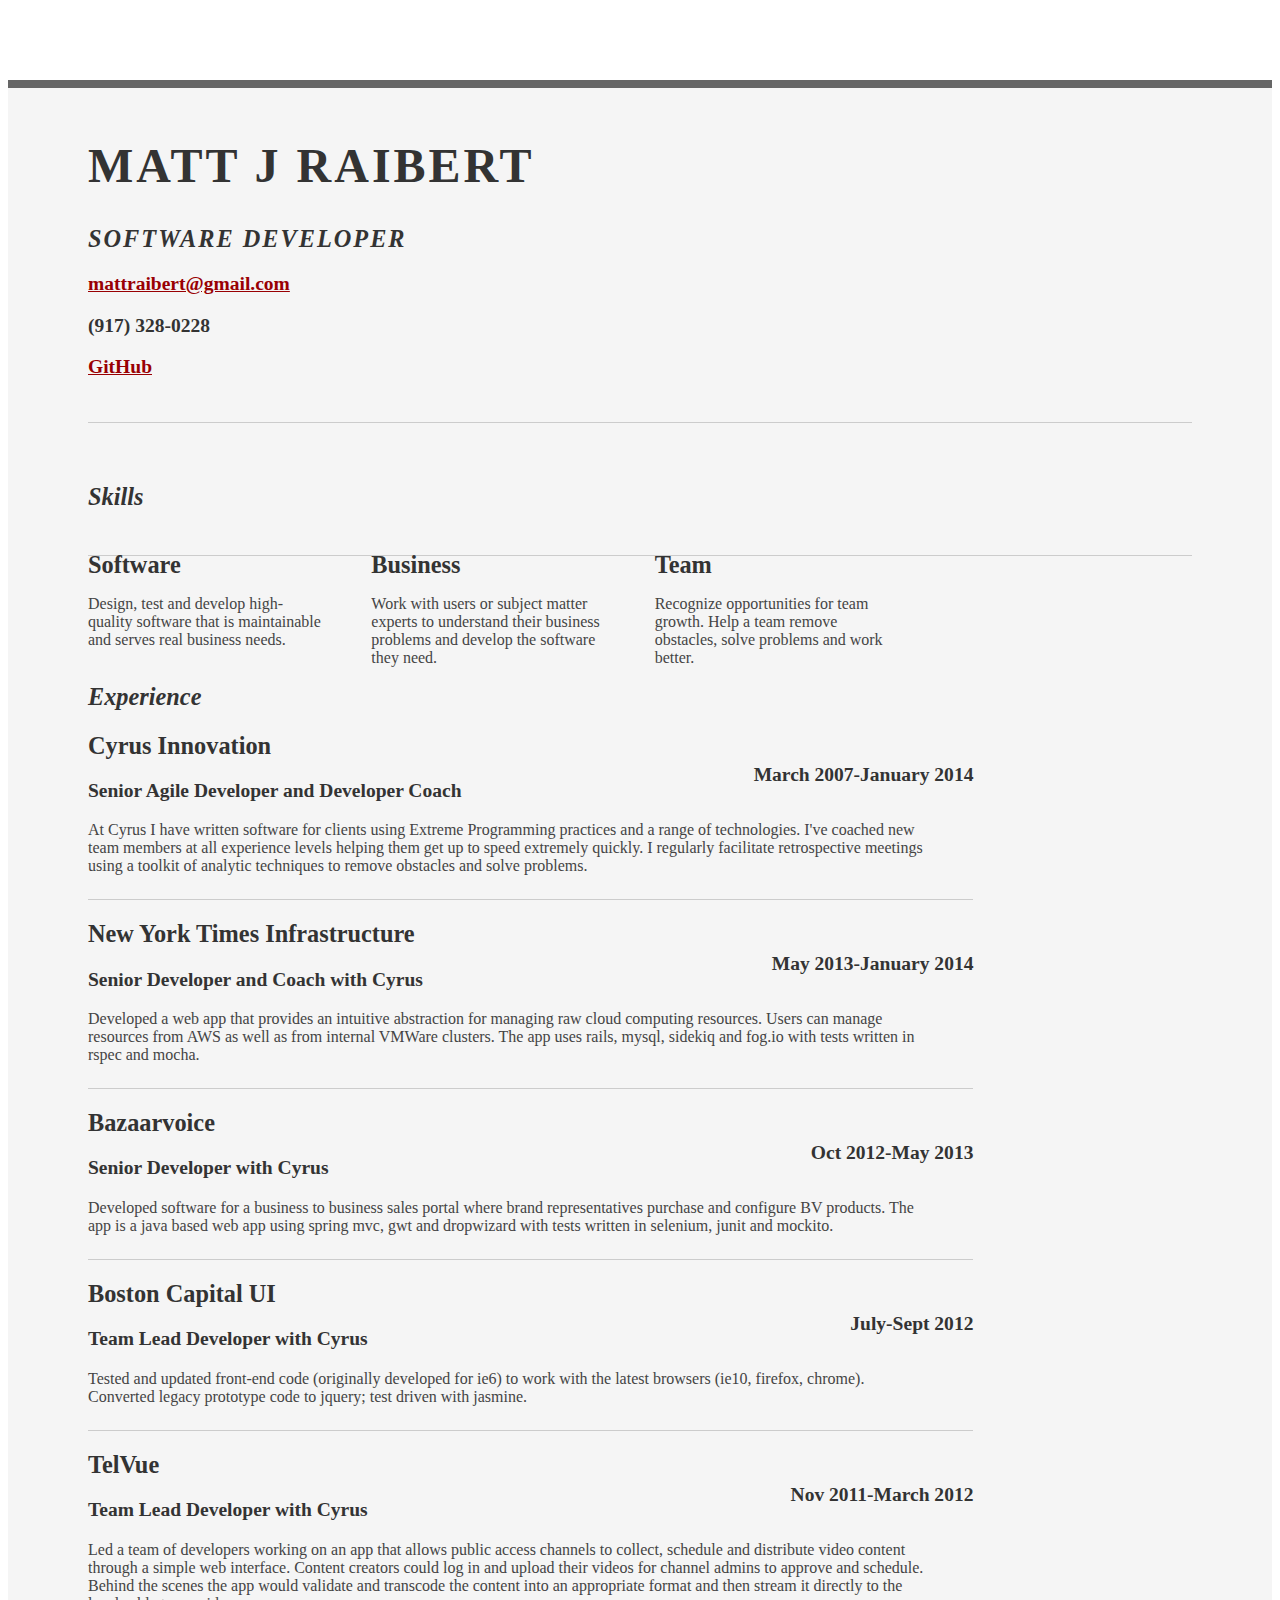
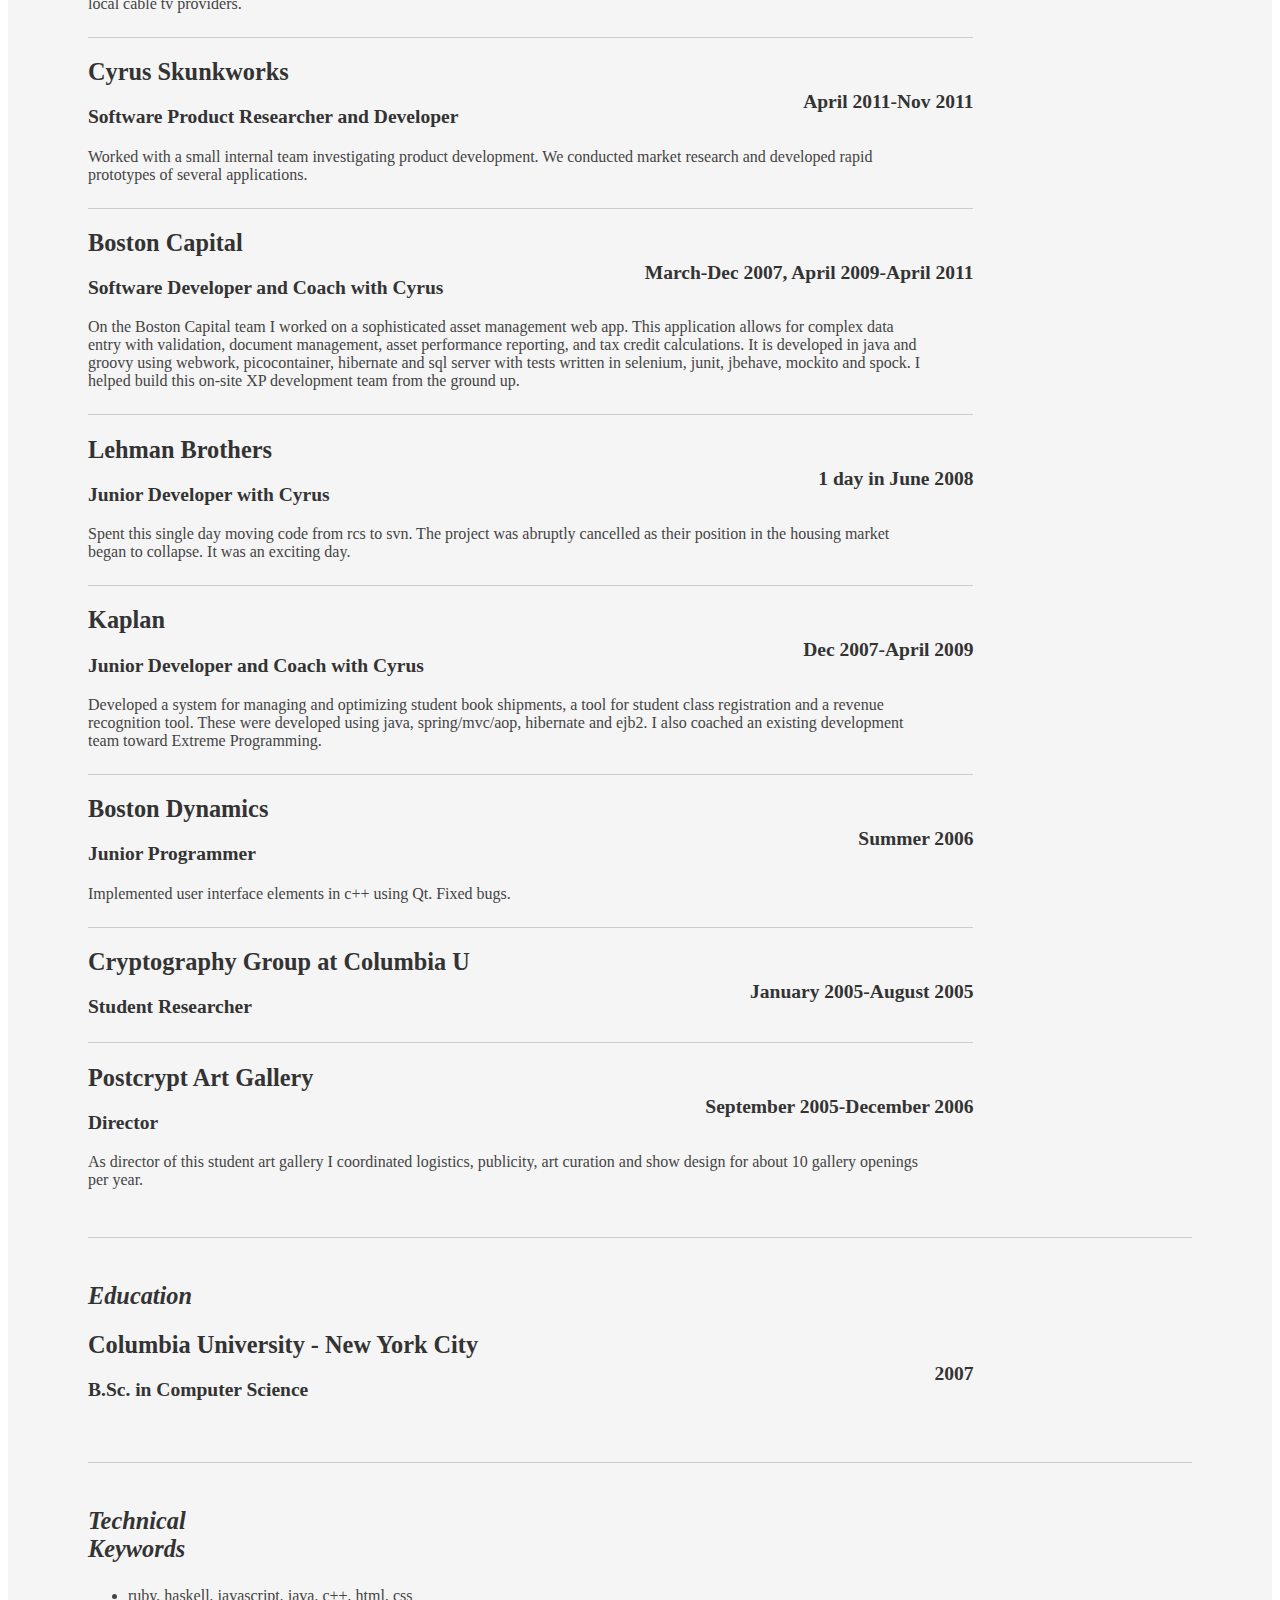
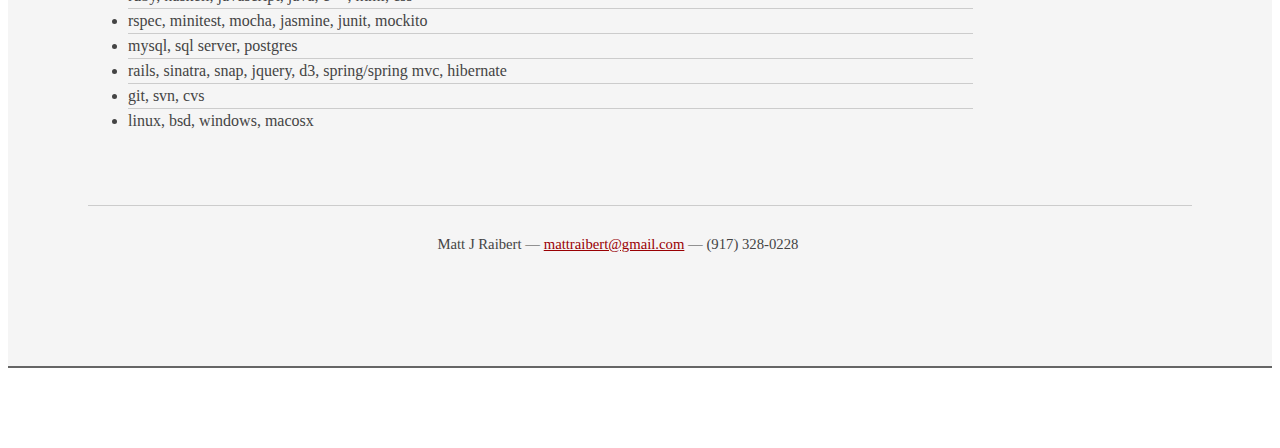
==== commit 53ba3381: "gh link" ====
--- a/resume/index.html
+++ b/resume/index.html
@@ -39,6 +39,7 @@
         <h3><a href="mailto:mattraibert@gmail.com">mattraibert@gmail.com</a>
         </h3>
         <h3>(917) 328-0228</h3>
+	<h3><a href="https://github.com/mattraibert/">GitHub</a></h2>
       </div>
      </div>
   </div>
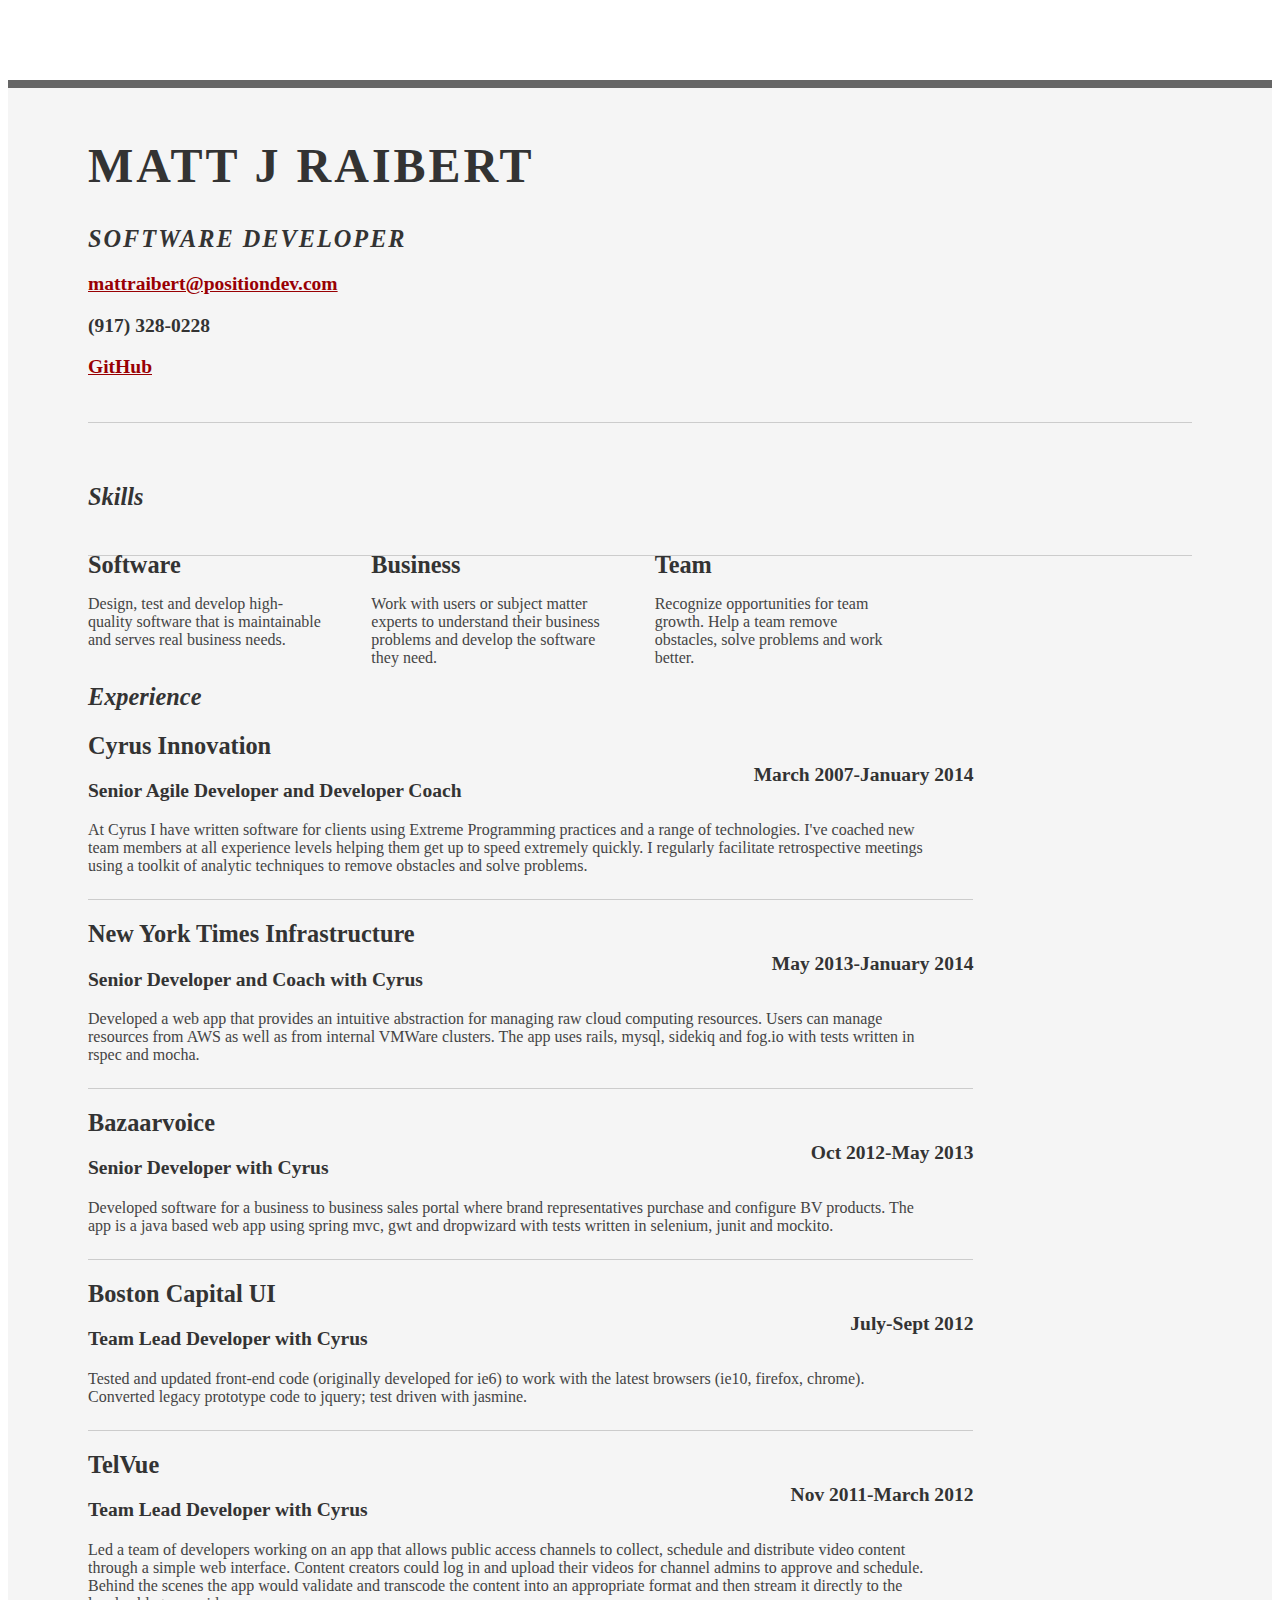
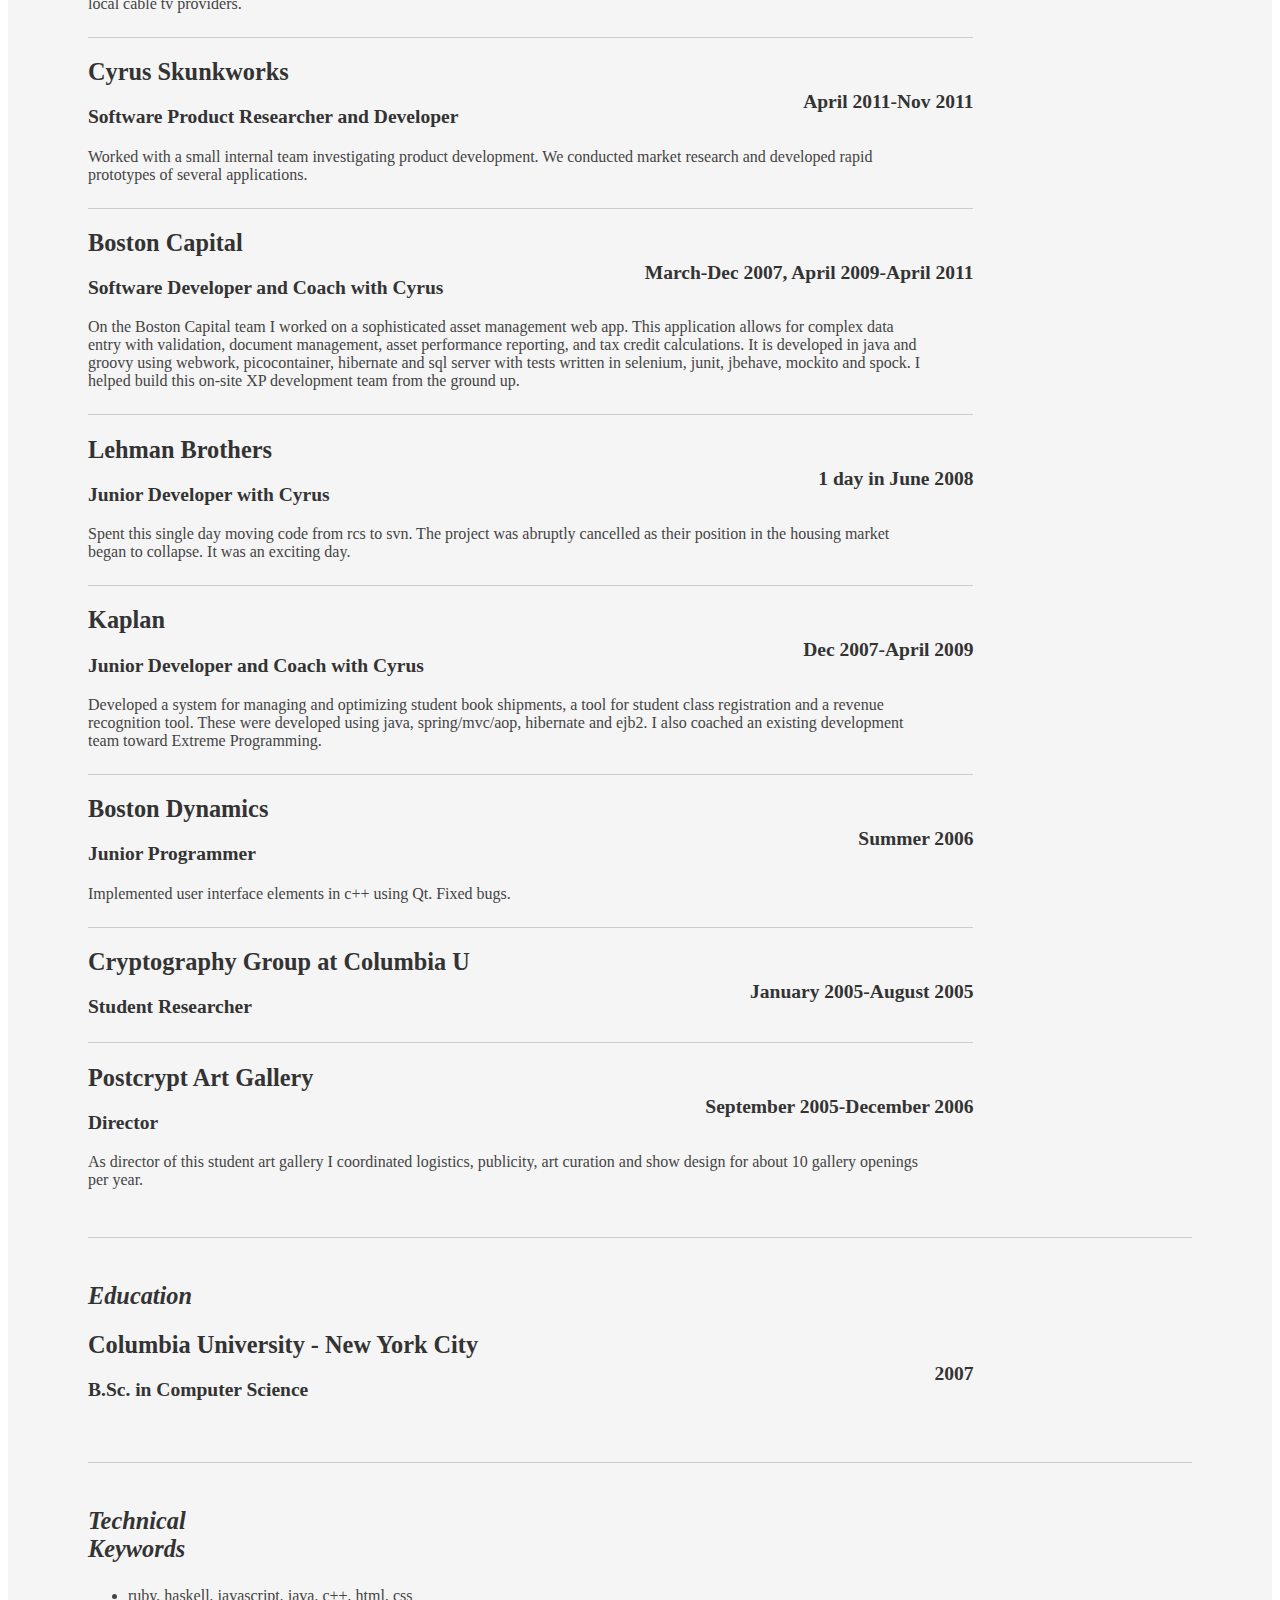
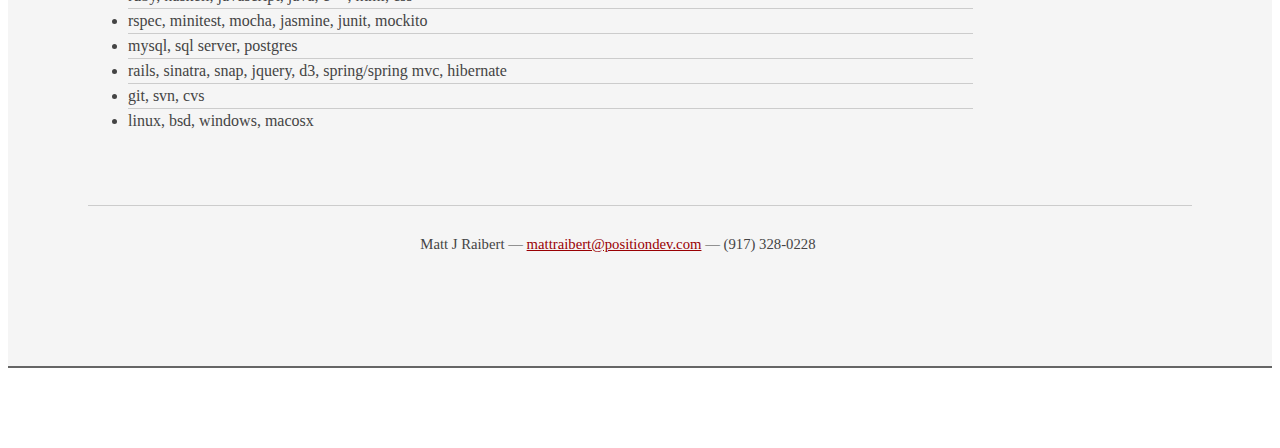
==== commit 6f34f057: "switch to pro email" ====
--- a/resume/index.html
+++ b/resume/index.html
@@ -1,7 +1,7 @@
 <!DOCTYPE html PUBLIC "-//W3C//DTD XHTML 1.0 Strict//EN" "http://www.w3.org/TR/xhtml1/DTD/xhtml1-strict.dtd">
 <html>
 <head>
-  <title>Matt J Raibert | Software Developer | mattraibert@gmail.com</title>
+  <title>Matt J Raibert | Software Developer | mattraibert@positiondev.com</title>
   <meta http-equiv="content-type" content="text/html; charset=utf-8"/>
   <meta name="keywords" content=""/>
   <meta name="description" content=""/>
@@ -36,7 +36,7 @@
     <div class="yui-u">
       <div class="contact-info">
         <!-- <h3><a id="pdf" href="#">Download PDF</a></h3> -->
-        <h3><a href="mailto:mattraibert@gmail.com">mattraibert@gmail.com</a>
+        <h3><a href="mailto:mattraibert@positiondev.com">mattraibert@positiondev.com</a>
         </h3>
         <h3>(917) 328-0228</h3>
 	<h3><a href="https://github.com/mattraibert/">GitHub</a></h2>
@@ -240,7 +240,7 @@
 </div>
 <div id="ft">
   <p>
-    Matt J Raibert &mdash; <a href="mailto:mattraibert@gmail.com">mattraibert@gmail.com</a> &mdash; (917) 328-0228
+    Matt J Raibert &mdash; <a href="mailto:mattraibert@positiondev.com">mattraibert@positiondev.com</a> &mdash; (917) 328-0228
   </p>
 </div>
 </div>
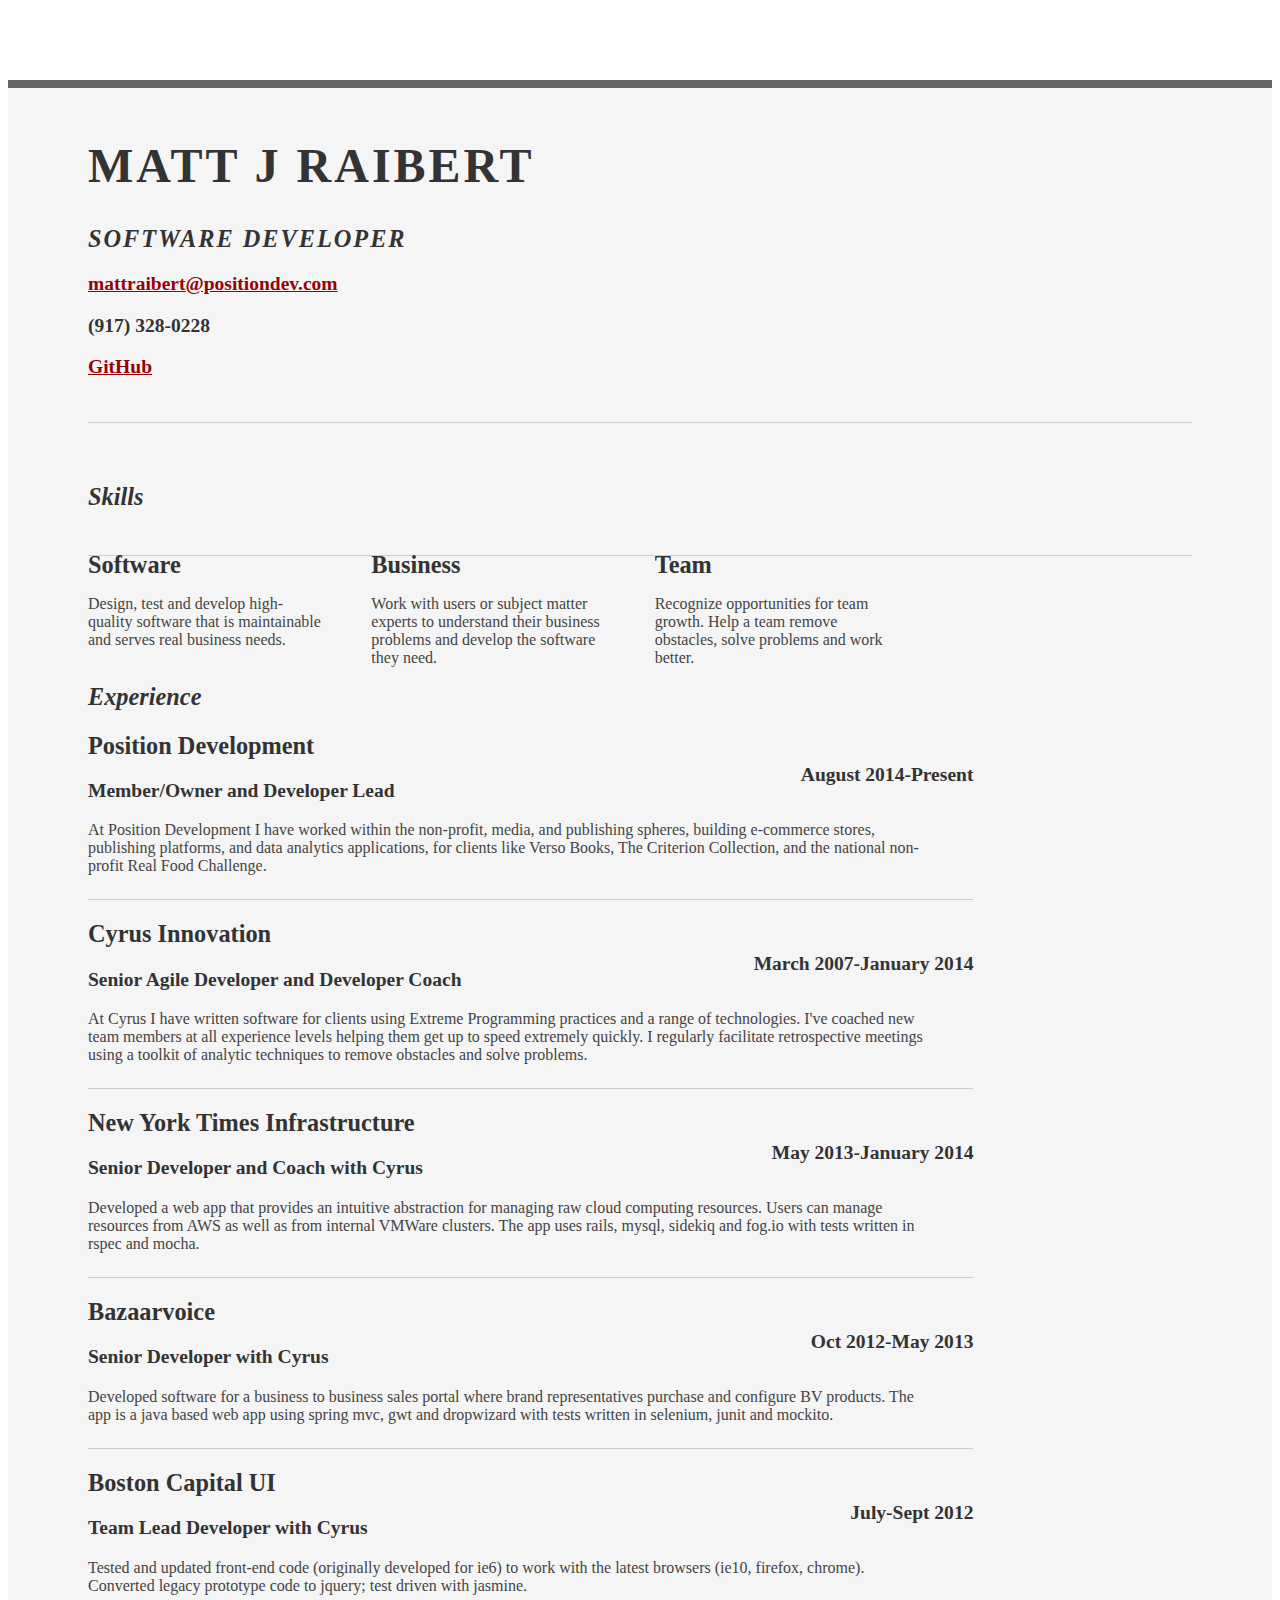
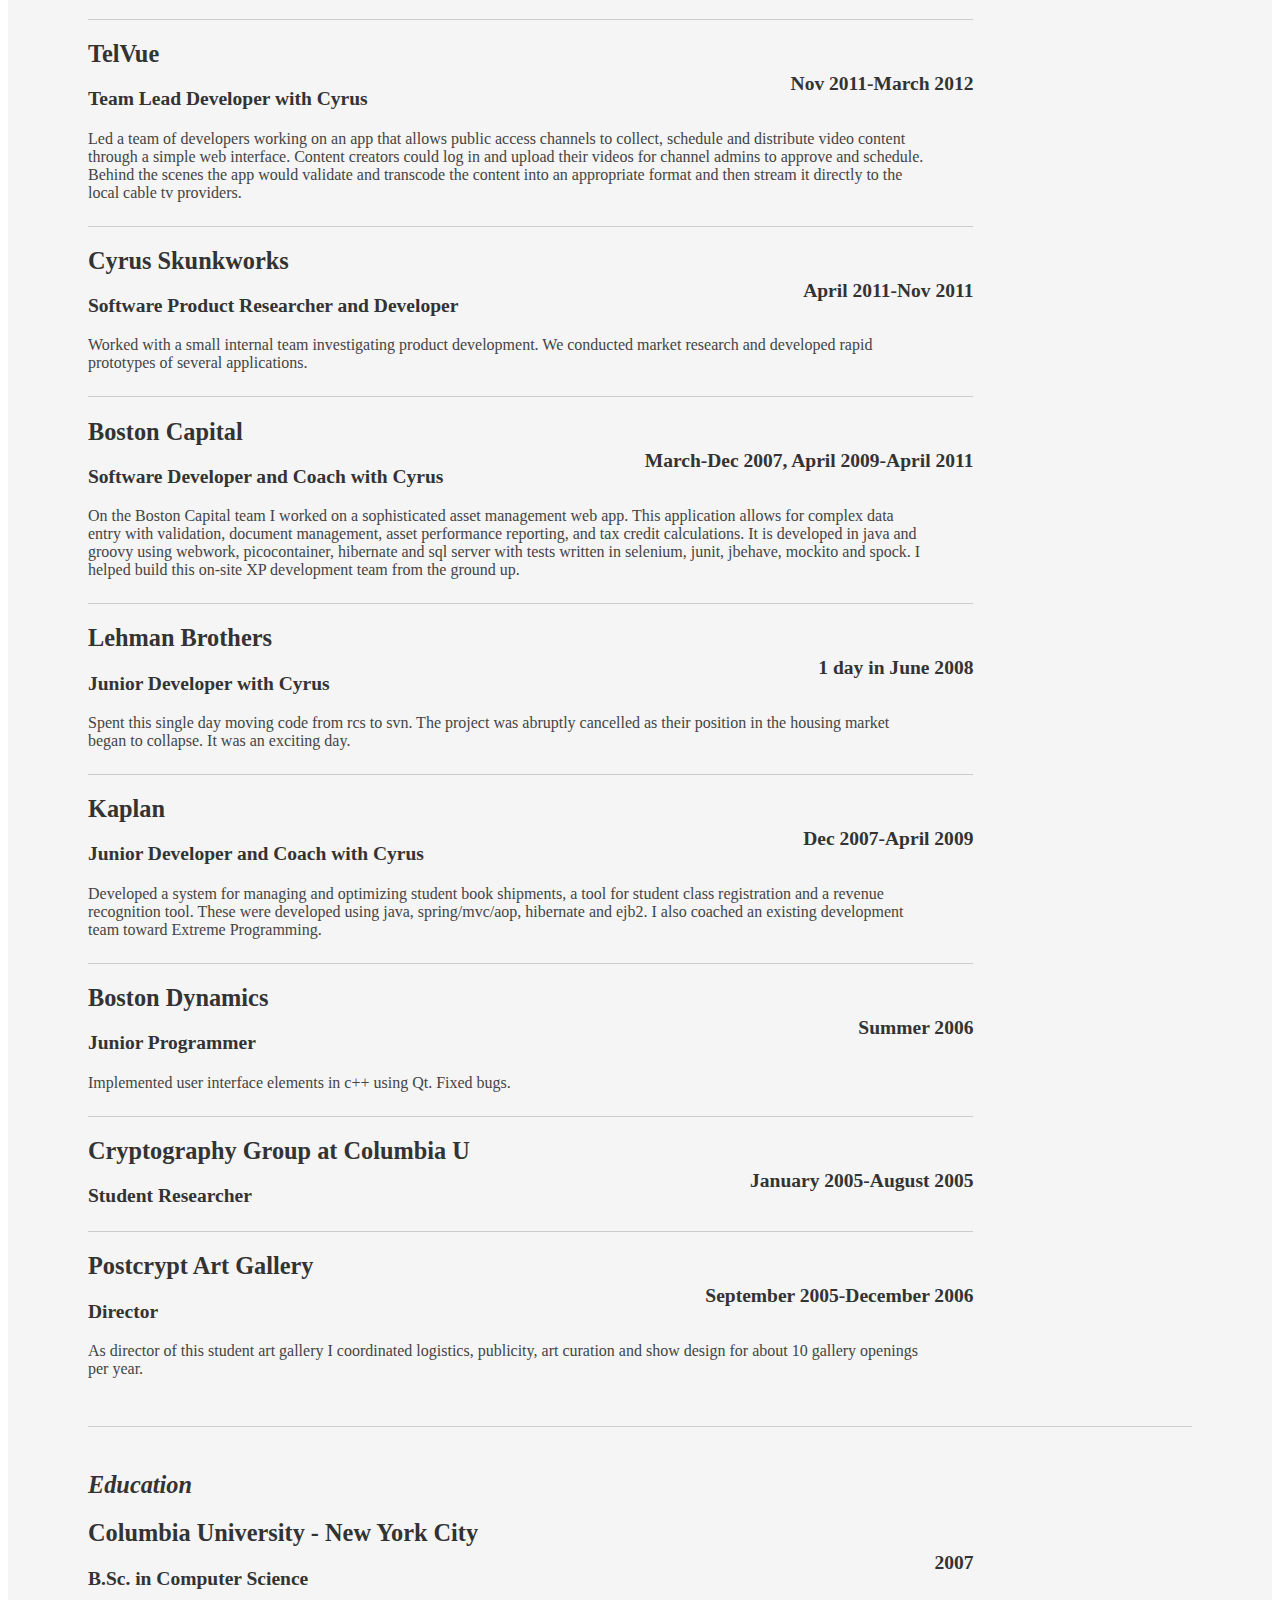
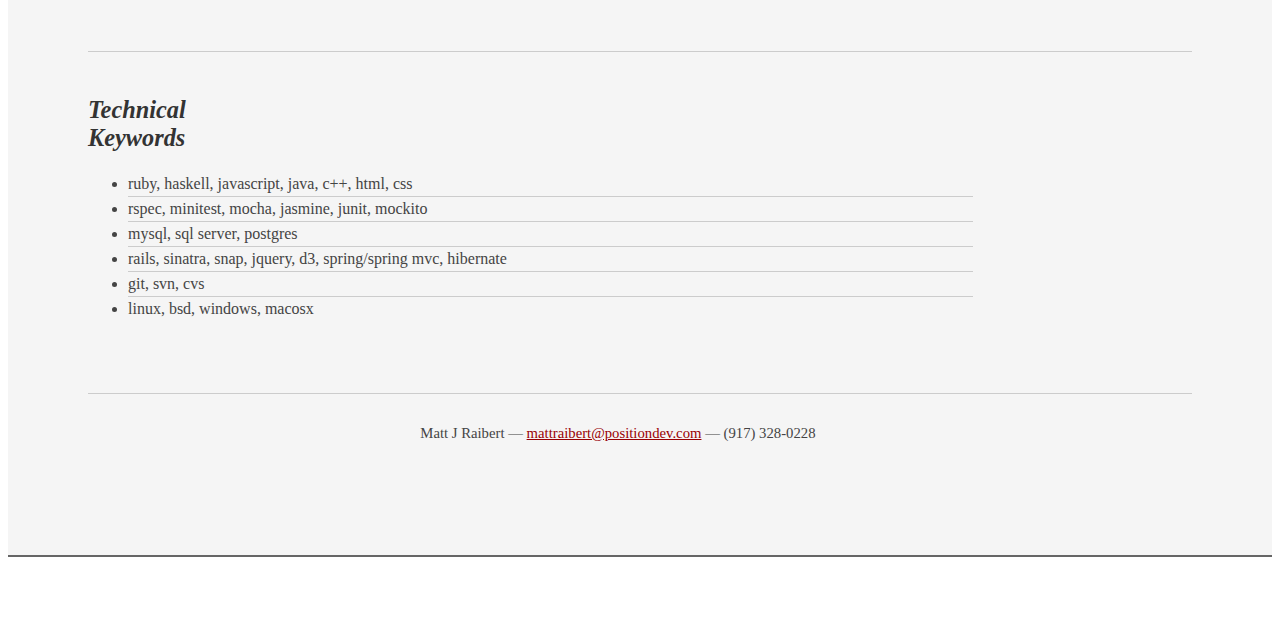
==== commit aead8a40: "Add Position to resume" ====
--- a/resume/index.html
+++ b/resume/index.html
@@ -81,6 +81,18 @@
 </div>
 <div class="yui-u">
 <div class="job">
+  <h2>Position Development</h2>
+  <h3>Member/Owner and Developer Lead</h3>
+  <h4>August 2014-Present</h4>
+  <p>
+    At Position Development I have worked within the non-profit,
+    media, and publishing spheres, building e-commerce stores,
+    publishing platforms, and data analytics applications, for clients
+    like Verso Books, The Criterion Collection, and the national
+    non-profit Real Food Challenge.
+  </p>
+</div>
+<div class="job">
   <h2>Cyrus Innovation</h2>
   <h3>Senior Agile Developer and Developer Coach</h3>
   <h4>March 2007-January 2014</h4>
